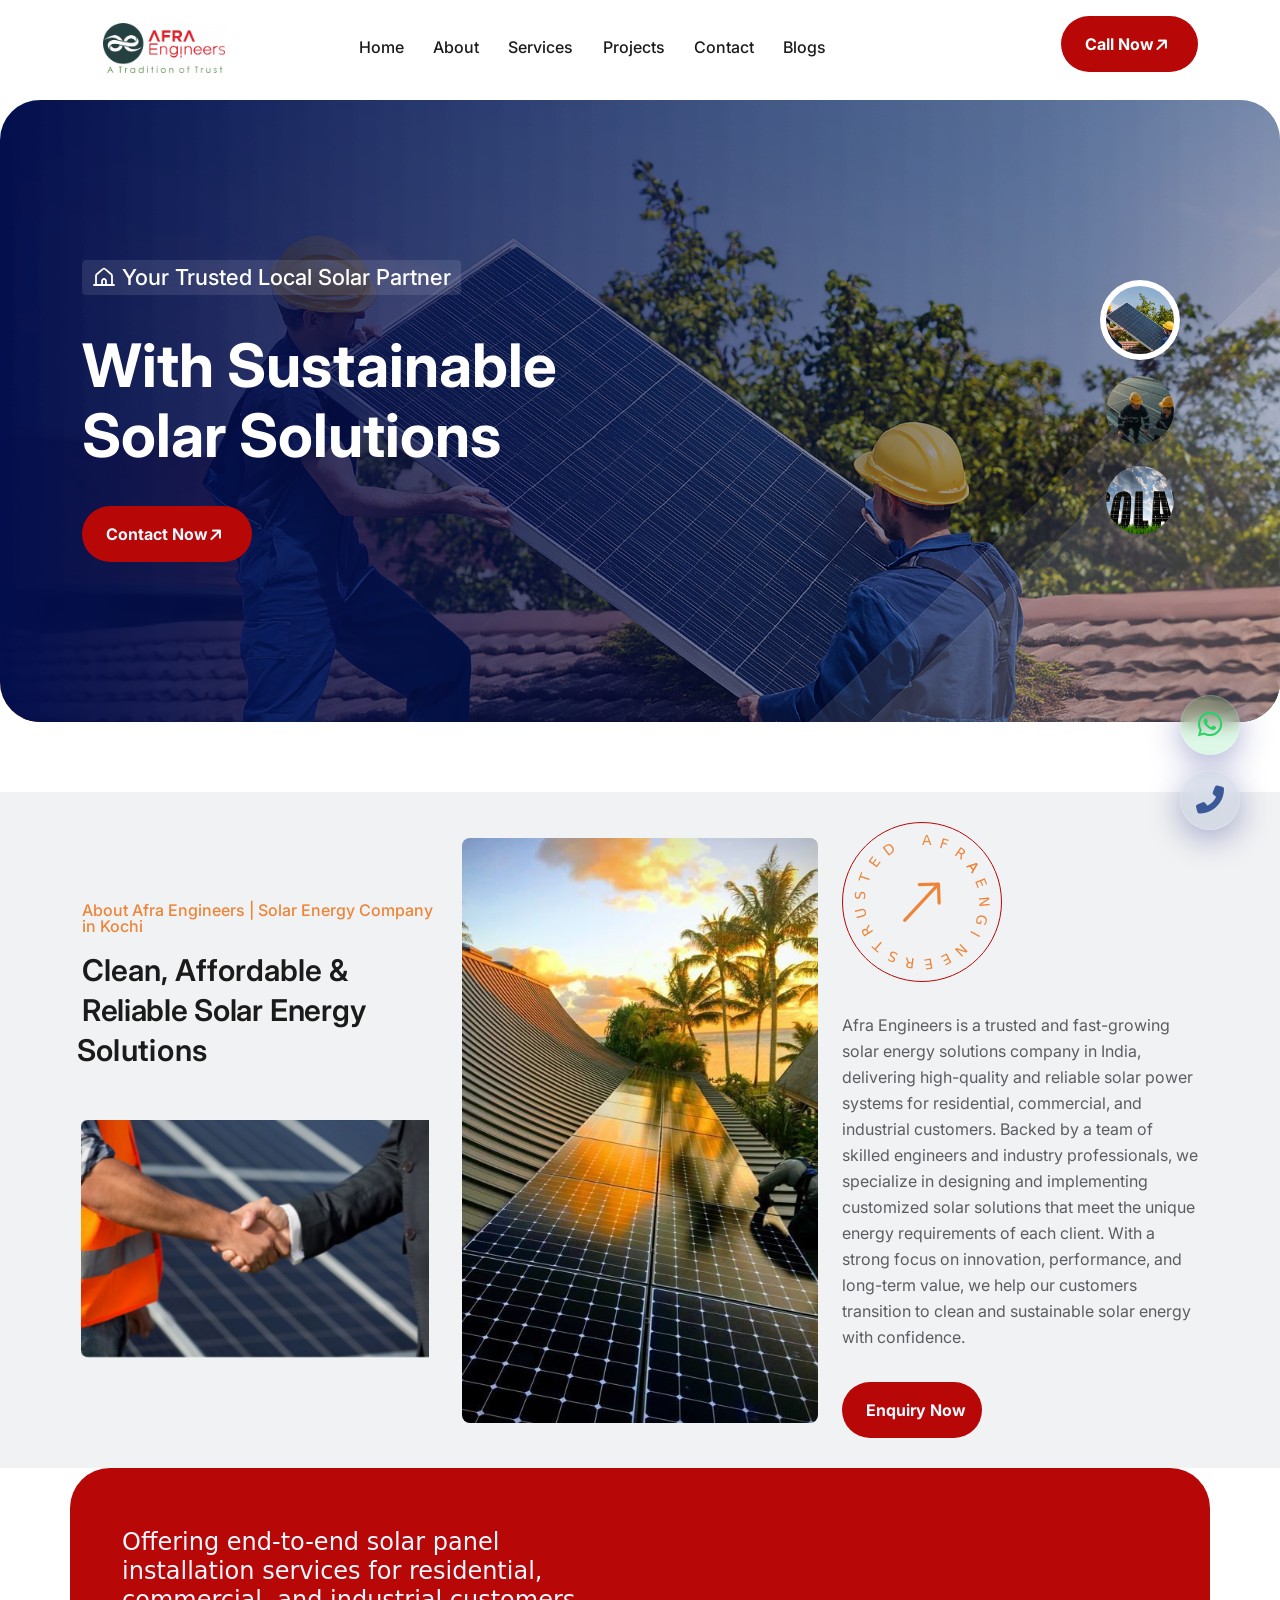
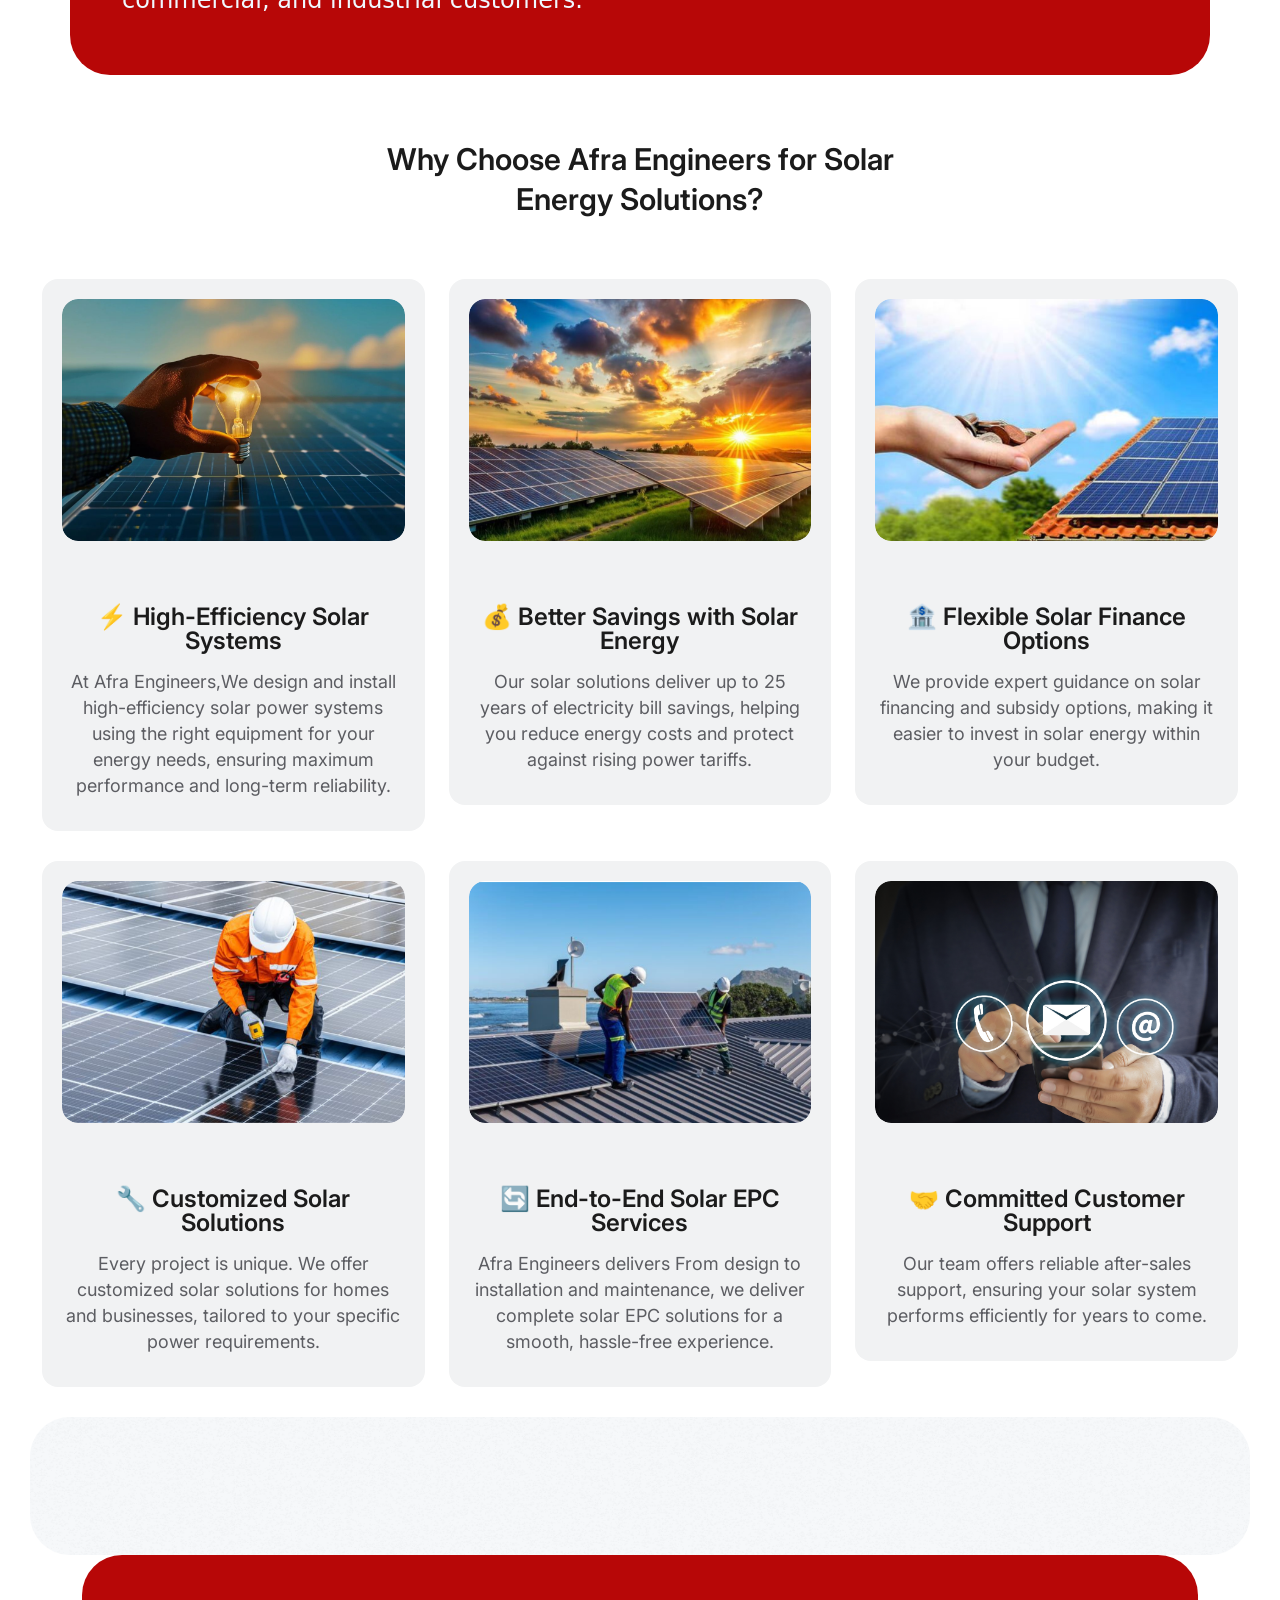
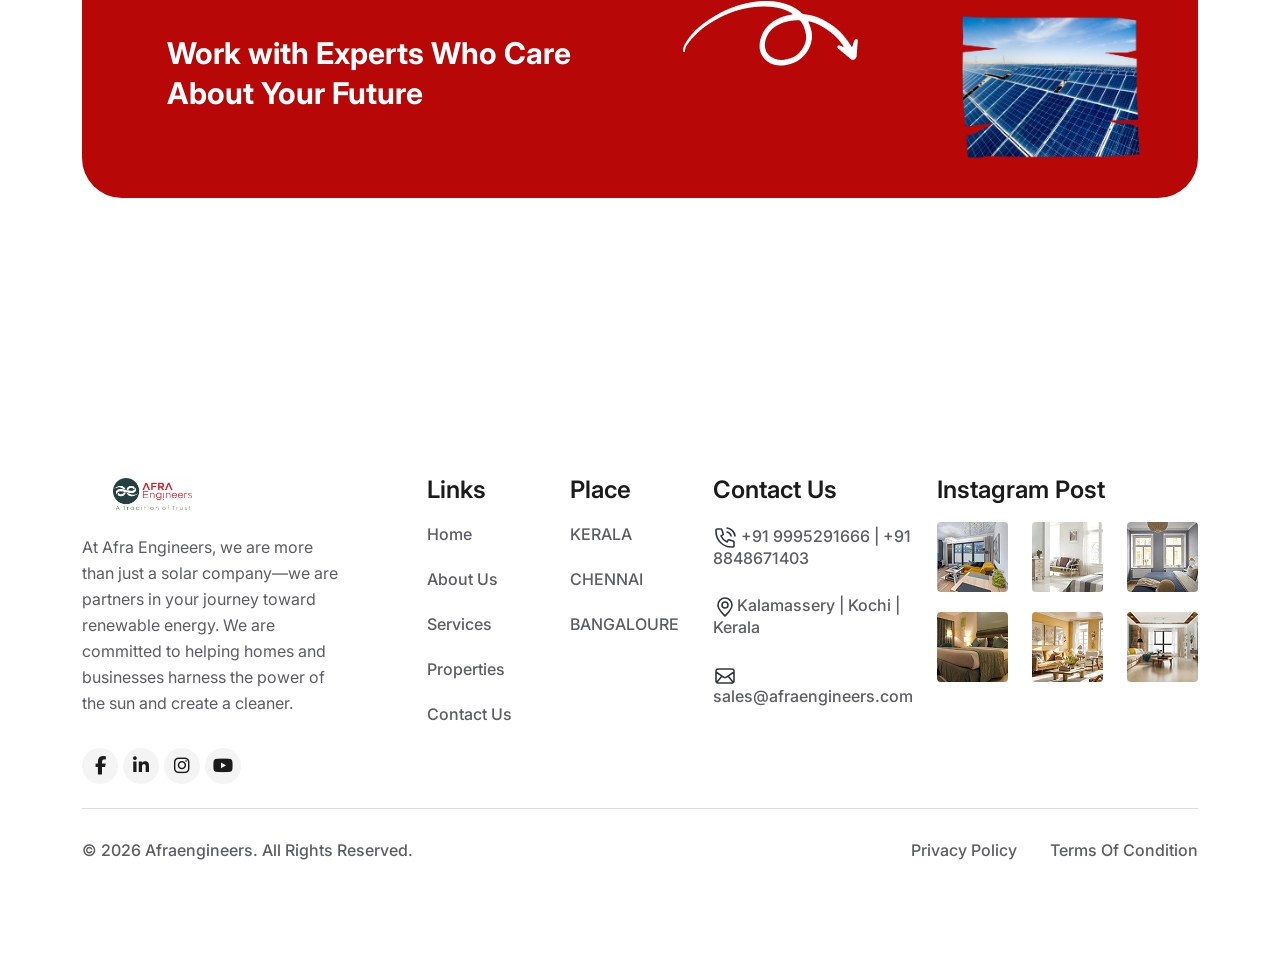
==== index.html @ f82ba4b5 "huge change" ====
<!DOCTYPE html>
<html lang="en">

<meta http-equiv="content-type" content="text/html;charset=utf-8" />

<head>

  <meta charset="UTF-8">
  <meta name="viewport" content="width=device-width, initial-scale=1.0">
  <title>Best Solar Company in Kochi | Solar Panel Installation Kerala</title>
  <meta name="description"
    content="Leading solar company in Kochi, Kerala offering residential and commercial solar panel installation, rooftop solar systems and MNRE approved solutions.">
  <meta name="keywords"
    content="solar company in kochi, solar panel installation kochi, solar installers kerala, rooftop solar kerala">
  <meta name="robots" content="index, follow">
  <meta name="viewport" content="width=device-width, initial-scale=1.0">
  <!--=====FAB ICON=======-->
  <link rel="shortcut icon" href="assets/img/logo/fav-logo1.png" type="image/x-icon">
  <!--===== CSS LINK =======-->
  <link rel="stylesheet" href="assets/css/plugins/bootstrap.min.css">
  <link rel="stylesheet" href="assets/css/plugins/aos.css">
  <link rel="stylesheet" href="assets/css/plugins/fontawesome.css">
  <link rel="stylesheet" href="assets/css/plugins/magnific-popup.css">
  <link rel="stylesheet" href="assets/css/plugins/owlcarousel.min.css">
  <link rel="stylesheet" href="assets/css/plugins/sidebar.css">
  <link rel="stylesheet" href="assets/css/plugins/slick-slider.css">
  <link rel="stylesheet" href="assets/css/plugins/nice-select.css">
  <link rel="stylesheet" href="assets/css/plugins/swiper-slider.css">
  <link rel="stylesheet" href="assets/css/plugins/odometer.css">
  <link rel="stylesheet" href="assets/css/main.css">
</head>

<body class="body1" style="overflow-x: hidden !important;">

<!-- ADD THIS TO YOUR HTML BODY -->

<!-- Floating Icons Container -->
<div class="floating-icons">
    <!-- WhatsApp Button -->
    <div style="display: flex; align-items: center; gap: 12px;">
        <!-- <span class="floating-label" id="whatsapp-label">Chat on WhatsApp</span> -->
        <a href="https://wa.me/884 867 1403" target="_blank" class="floating-btn whatsapp" title="Chat on WhatsApp">
            <i class="fab fa-whatsapp"></i>
        </a>
    </div>

    <!-- Call Button -->
    <div style="display: flex; align-items: center; gap: 12px;">
        <!-- <span class="floating-label" id="call-label">Give us a call</span> -->
        <a href="tel:+884 867 1403" class="floating-btn call" title="Call us">
            <i class="fas fa-phone-alt"></i>
        </a>
    </div>

    <!-- Toggle Button -->
    <!-- <button class="floating-btn toggle" id="toggle-btn" title="Show/Hide options">
        <i class="fas fa-plus"></i>
    </button> -->
</div>

<!-- ADD FONT AWESOME TO HEAD (if not already included) -->
<link rel="stylesheet" href="https://cdnjs.cloudflare.com/ajax/libs/font-awesome/6.4.0/css/all.min.css">

<!-- ===== CSS ===== -->
<style>
    /* Floating Icons Container */
    .floating-icons {
        position: fixed;
        bottom: 70px;
        right: 40px;
        z-index: 999;
        display: flex;
        flex-direction: column;
        gap: 15px;
        align-items: flex-end;
    }

    /* Individual Icon Button */
    .floating-btn {
        width: 60px;
        height: 60px;
        border-radius: 50%;
        display: flex;
        align-items: center;
        justify-content: center;
        cursor: pointer;
        font-size: 28px;
        font-weight: bold;
        text-decoration: none;
        border: none;
        transition: all 0.3s cubic-bezier(0.34, 1.56, 0.64, 1);
        backdrop-filter: blur(10px);
        -webkit-backdrop-filter: blur(10px);
        position: relative;
        overflow: hidden;
        box-shadow: 0 8px 32px 0 rgba(31, 38, 135, 0.37);
        border: 1px solid rgba(255, 255, 255, 0.18);
    }

    /* WhatsApp Button */
    .floating-btn.whatsapp {
        background: rgba(37, 211, 102, 0.15);
        color: #25d366;
    }

    .floating-btn.whatsapp::before {
        content: '';
        position: absolute;
        top: 0;
        left: -100%;
        width: 100%;
        height: 100%;
        background: linear-gradient(90deg, transparent, rgba(255, 255, 255, 0.3), transparent);
        transition: left 0.5s;
    }

    .floating-btn.whatsapp:hover {
        background: rgba(37, 211, 102, 0.25);
        transform: scale(1.15) translateY(-10px);
        box-shadow: 0 15px 40px 0 rgba(37, 211, 102, 0.4);
    }

    .floating-btn.whatsapp:hover::before {
        left: 100%;
    }

    /* Call Button */
    .floating-btn.call {
        background: rgba(59, 89, 152, 0.15);
        color: #3b5998;
    }

    .floating-btn.call::before {
        content: '';
        position: absolute;
        top: 0;
        left: -100%;
        width: 100%;
        height: 100%;
        background: linear-gradient(90deg, transparent, rgba(255, 255, 255, 0.3), transparent);
        transition: left 0.5s;
    }

    .floating-btn.call:hover {
        background: rgba(59, 89, 152, 0.25);
        transform: scale(1.15) translateY(-10px);
        box-shadow: 0 15px 40px 0 rgba(59, 89, 152, 0.4);
    }

    .floating-btn.call:hover::before {
        left: 100%;
    }

    /* Toggle Button (Main) */
    .floating-btn.toggle {
        background: rgba(255, 255, 255, 0.2);
        color: white;
        width: 70px;
        height: 70px;
        font-size: 32px;
        animation: pulse 2s infinite;
    }

    .floating-btn.toggle:hover {
        background: rgba(255, 255, 255, 0.3);
        transform: scale(1.12) rotate(90deg);
        box-shadow: 0 15px 40px 0 rgba(255, 255, 255, 0.4);
    }

    /* Labels */
    .floating-label {
        background: rgba(255, 255, 255, 0.15);
        color: white;
        padding: 8px 16px;
        border-radius: 20px;
        font-size: 0.85rem;
        font-weight: 500;
        white-space: nowrap;
        backdrop-filter: blur(10px);
        -webkit-backdrop-filter: blur(10px);
        border: 1px solid rgba(255, 255, 255, 0.18);
        opacity: 0;
        margin-right: 15px;
        transition: opacity 0.3s ease;
        transform: translateX(10px);
    }

    .floating-label.show {
        opacity: 1;
        transform: translateX(0);
    }

    /* Floating Animation */
    @keyframes float {
        0%, 100% {
            transform: translateY(0px);
        }
        50% {
            transform: translateY(-12px);
        }
    }

    .floating-icons.active .floating-btn:not(.toggle) {
        animation: float 3s ease-in-out infinite;
    }

    .floating-icons.active .floating-btn:nth-child(1) {
        animation-delay: 0.2s;
    }

    .floating-icons.active .floating-btn:nth-child(2) {
        animation-delay: 0.4s;
    }

    /* Pulse Animation for Toggle Button */
    @keyframes pulse {
        0% {
            box-shadow: 0 0 0 0 rgba(255, 255, 255, 0.7);
        }
        70% {
            box-shadow: 0 0 0 15px rgba(255, 255, 255, 0);
        }
        100% {
            box-shadow: 0 0 0 0 rgba(255, 255, 255, 0);
        }
    }

    /* Responsive */
    @media (max-width: 768px) {
        .floating-icons {
            bottom: 70px;
            right: 20px;
            gap: 12px;
        }

        .floating-btn {
            width: 55px;
            height: 55px;
            font-size: 24px;
        }

        .floating-btn.toggle {
            width: 65px;
            height: 65px;
            font-size: 28px;
        }

        .floating-label {
            display: none;
        }
    }
</style>

<!-- ===== JAVASCRIPT ===== -->
<script>
    const toggleBtn = document.getElementById('toggle-btn');
    const floatingIcons = document.querySelector('.floating-icons');
    const labels = document.querySelectorAll('.floating-label');

    // Toggle functionality
    toggleBtn.addEventListener('click', () => {
        floatingIcons.classList.toggle('active');
        toggleBtn.querySelector('i').classList.toggle('fa-plus');
        toggleBtn.querySelector('i').classList.toggle('fa-times');
        
        labels.forEach(label => {
            label.classList.toggle('show');
        });
    });

    // Close when clicking outside
    document.addEventListener('click', (e) => {
        if (!floatingIcons.contains(e.target)) {
            floatingIcons.classList.remove('active');
            toggleBtn.querySelector('i').classList.remove('fa-plus');
            toggleBtn.querySelector('i').classList.add('fa-times');
            labels.forEach(label => {
                label.classList.remove('show');
            });
        }
    });
</script>



  
  <!--===== PRELOADER STARTS =======-->
  <div class="preloader">
    <div class="loading-container">
      <div class="loading"></div>
      <div id="loading-icon"><img src="assets/img/logo/fav-logo1.png"
          alt="high efficiency solar power systems installation by Afra Engineers"></div>
    </div>
  </div>
  <!--===== PRELOADER ENDS =======-->
  <!--===== PROGRESS STARTS=======-->
  <div class="paginacontainer">
    <div class="progress-wrap">
      <svg class="progress-circle svg-content" width="100%" height="100%" viewBox="-1 -1 102 102">
        <path d="M50,1 a49,49 0 0,1 0,98 a49,49 0 0,1 0,-98" />
      </svg>
    </div>
  </div>
  <!--===== PROGRESS ENDS=======-->
  <!--=====HEADER START=======-->
  <header class="homepage4-body">
    <div id="vl-header-sticky" class="vl-header-area vl-transparent-header">
      <div class="container">
        <div class="row align-items-center row-bg1">
          <div class="col-lg-2 col-md-6 col-6">
            <div class="vl-logo">
              <a href="index.html"><img src="assets/img/logo/Logo.png"
                  alt="solar energy solutions for long term electricity bill savings"></a>
            </div>
          </div>
          <div class="col-lg-7 d-none d-lg-block">
            <div class="vl-main-menu text-center">
              <nav class="vl-mobile-menu-active">
                <ul>
                  <li class="has-dropdown">
                    <a href="index.html">Home<span><i class="fa-solid d-lg-inline d-none"></i></span></a>
                    <!-- only for mobile view -->
                  </li>
                  <li class="has-dropdown">
                    <a href="about-us.html">About <span><i class="fa-solid  d-lg-inline d-none"></i></span></a>
                  </li>
                  <li><a href="our-service.html">Services<span><i class="fa-solid d-lg-inline d-none"></i></span></a>
                  </li>
                  <li><a href="projects.html">Projects<span><i
                          class="fa-solid d-lg-inline d-none"></i></span></a>
                  </li>
                  <li><a href="contact.html">Contact<span><i class="fa-solid d-lg-inline d-none"></i></span></a>
                  </li>
                  <li><a href="blog-detail.html">Blogs <span><i class="fa-solid d-lg-inline d-none"></i></span></a>
                  </li>
                </ul>
              </nav>
            </div>
          </div>
          <div class="col-lg-3 col-md-6 col-6">
            <div class="vl-hero-btn text-end">
              <div class="btn-area1">
                <a href="tel:+91884 867 1403" class="vl-btn1">Call Now<span class="arrow1"><i
                      class="fa-solid fa-arrow-right"></i></span><span class="arrow2"><i
                      class="fa-solid fa-arrow-right"></i></span></a>
              </div>
            </div>
            <div class="vl-header-action-item d-block d-lg-none">
              <button type="button" class="vl-offcanvas-toggle">
                <i class="fa-solid fa-bars-staggered"></i>
              </button>
            </div>
          </div>
        </div>
      </div>
    </div>
  </header>
  <!--=====HEADER END =======-->
  <!--===== MOBILE HEADER STARTS =======-->
  <div class="homepage4-body">
    <div class="vl-offcanvas">
      <div class="vl-offcanvas-wrapper">
        <div class="vl-offcanvas-header d-flex justify-content-between align-items-center mb-90">
          <div class="vl-offcanvas-logo">
            <a href="index.html"><img src="assets/img/logo/Logo.png"
                alt="solar finance and subsidy guidance for residential and commercial solar systems"></a>
          </div>
          <div class="vl-offcanvas-close">
            <button class="vl-offcanvas-close-toggle"><i class="fa-solid fa-xmark"></i></button>
          </div>
        </div>
        <div class="vl-offcanvas-menu d-lg-none mb-40">
          <nav></nav>
        </div>
        <div class="space20"></div>
        <div class="vl-offcanvas-info">
          <h3 class="vl-offcanvas-sm-title">Contact Us</h3>
          <div class="space20"></div>
          <span><a href="#"> <i class="fa-regular fa-envelope"></i> +91 8848671403</a></span>
          <span><a href="#"><i class="fa-solid fa-phone"></i> sales@afraengineers.com</a></span>
          <span><a href="#"><i class="fa-solid fa-location-dot"></i> Kalamassery | Kochi | Kerala</a></span>
        </div>
        <div class="space20"></div>
        <div class="vl-offcanvas-social">
          <h3 class="vl-offcanvas-sm-title">Follow Us</h3>
          <div class="space20"></div>
          <a href="#"><i class="fab fa-facebook-f"></i></a>
          <a href="#"><i class="fab fa-twitter"></i></a>
          <a href="#"><i class="fab fa-linkedin-in"></i></a>
          <a href="#"><i class="fab fa-instagram"></i></a>
        </div>
      </div>
    </div>
    <div class="vl-offcanvas-overlay"></div>
  </div>
  <!--===== MOBILE HEADER STARTS =======-->
  <!--===== HERO AREA STARTS =======-->
  <div class="hero4-slider-sectionarea">
    <div class="hero4-slider-area"
      style="background-image: url(assets/img/all-images/bg/banner1.png); background-position: center; background-repeat: no-repeat; background-size: cover;">
      <img src="assets/img/all-images/bg/h-bg1.png"
        alt="customized solar panel solutions for home and business energy needs" class="h-bg1">
      <img src="assets/img/elements/elements5.png"
        alt="end to end solar EPC services including design installation and maintenance" class="elements5">
      <div class="container">
        <div class="row">
          <div class="col-lg-6">
            <div class="hero2-header heading2">
              <h5><svg xmlns="http://www.w3.org/2000/svg" width="24" height="24" viewBox="0 0 24 24" fill="none">
                  <path
                    d="M2 20H4M4 20H10M4 20V11.452C4 10.918 4 10.651 4.065 10.402C4.12256 10.1819 4.21725 9.97322 4.345 9.78497C4.49 9.57197 4.691 9.39497 5.093 9.04397L9.894 4.84197C10.64 4.18997 11.013 3.86397 11.432 3.73997C11.802 3.62997 12.197 3.62997 12.567 3.73997C12.987 3.86397 13.361 4.18997 14.107 4.84397L18.907 9.04397C19.309 9.39597 19.51 9.57197 19.655 9.78397C19.783 9.9753 19.8763 10.1813 19.935 10.402C20 10.651 20 10.918 20 11.452V20M10 20H14M10 20V16C10 15.4695 10.2107 14.9608 10.5858 14.5858C10.9609 14.2107 11.4696 14 12 14C12.5304 14 13.0391 14.2107 13.4142 14.5858C13.7893 14.9608 14 15.4695 14 16V20M20 20H14M20 20H22"
                    stroke="white" stroke-width="1.8" stroke-linecap="round" stroke-linejoin="round" />
                </svg> Your Trusted Local solar Partner</h5>
              <div class="space28"></div>
              <h1>Power your Future with Afra engineers</h1>
              <div class="space36"></div>
              <div class="">
                <form>
                  <!-- <input type="text" placeholder=""> -->
                  <button type="submit" class="vl-btn1"><a style="color: aliceblue;" href="tel:+91884 867 1403">Contact
                      Now</a><span class="arrow1"><i class="fa-solid fa-arrow-right"></i></span><span class="arrow2"><i
                        class="fa-solid fa-arrow-right"></i></span></button>
                </form>
              </div>
            </div>
          </div>
        </div>
      </div>
    </div>
    <div class="hero4-slider-area"
      style="background-image: url(assets/img/all-images/bg/banner2.png); background-position: center; background-repeat: no-repeat; background-size: cover;">
      <img src="assets/img/all-images/bg/h-bg1.png"
        alt="reliable solar installation support and after sales service by solar experts" class="h-bg1">
      <img src="assets/img/elements/elements5.png" alt="Afraengineers" class="elements5">
      <div class="container">
        <div class="row">
          <div class="col-lg-6">
            <div class="hero2-header heading2">
              <h5><svg xmlns="http://www.w3.org/2000/svg" width="24" height="24" viewBox="0 0 24 24" fill="none">
                  <path
                    d="M2 20H4M4 20H10M4 20V11.452C4 10.918 4 10.651 4.065 10.402C4.12256 10.1819 4.21725 9.97322 4.345 9.78497C4.49 9.57197 4.691 9.39497 5.093 9.04397L9.894 4.84197C10.64 4.18997 11.013 3.86397 11.432 3.73997C11.802 3.62997 12.197 3.62997 12.567 3.73997C12.987 3.86397 13.361 4.18997 14.107 4.84397L18.907 9.04397C19.309 9.39597 19.51 9.57197 19.655 9.78397C19.783 9.9753 19.8763 10.1813 19.935 10.402C20 10.651 20 10.918 20 11.452V20M10 20H14M10 20V16C10 15.4695 10.2107 14.9608 10.5858 14.5858C10.9609 14.2107 11.4696 14 12 14C12.5304 14 13.0391 14.2107 13.4142 14.5858C13.7893 14.9608 14 15.4695 14 16V20M20 20H14M20 20H22"
                    stroke="white" stroke-width="1.8" stroke-linecap="round" stroke-linejoin="round" />
                </svg> Your Trusted Local solar Partner</h5>
              <div class="space28"></div>
              <h1>With Sustainable Solar Solutions</h1>
              <div class="space36"></div>
              <div class="">
                <form>
                  <!-- <input type="text" placeholder=""> -->
                  <button type="submit" class="vl-btn1"><a style="color: aliceblue;" href="tel:+91884 867 1403">Contact
                      Now</a><span class="arrow1"><i class="fa-solid fa-arrow-right"></i></span><span class="arrow2"><i
                        class="fa-solid fa-arrow-right"></i></span></button>
                </form>
              </div>
            </div>
          </div>
        </div>
      </div>
    </div>
    <div class="hero4-slider-area"
      style="background-image: url(assets/img/all-images/bg/banner3.png); background-position: center; background-repeat: no-repeat; background-size: cover;">
      <img src="assets/img/all-images/bg/h-bg1.png" alt="Afraengineers" class="h-bg1">
      <img src="assets/img/elements/elements5.png" alt="Afraengineers" class="elements5">
      <div class="container">
        <div class="row">
          <div class="col-lg-6">
            <div class="hero2-header heading2">
              <h5><svg xmlns="http://www.w3.org/2000/svg" width="24" height="24" viewBox="0 0 24 24" fill="none">
                  <path
                    d="M2 20H4M4 20H10M4 20V11.452C4 10.918 4 10.651 4.065 10.402C4.12256 10.1819 4.21725 9.97322 4.345 9.78497C4.49 9.57197 4.691 9.39497 5.093 9.04397L9.894 4.84197C10.64 4.18997 11.013 3.86397 11.432 3.73997C11.802 3.62997 12.197 3.62997 12.567 3.73997C12.987 3.86397 13.361 4.18997 14.107 4.84397L18.907 9.04397C19.309 9.39597 19.51 9.57197 19.655 9.78397C19.783 9.9753 19.8763 10.1813 19.935 10.402C20 10.651 20 10.918 20 11.452V20M10 20H14M10 20V16C10 15.4695 10.2107 14.9608 10.5858 14.5858C10.9609 14.2107 11.4696 14 12 14C12.5304 14 13.0391 14.2107 13.4142 14.5858C13.7893 14.9608 14 15.4695 14 16V20M20 20H14M20 20H22"
                    stroke="white" stroke-width="1.8" stroke-linecap="round" stroke-linejoin="round" />
                </svg>Your Trusted Local solar Partner</h5>
              <div class="space28"></div>
              <h1>Advanced Engineering Capabilities</h1>
              <div class="space36"></div>
              <div class="">
                <form>
                  <button type="submit" class="vl-btn1"><a style="color: aliceblue;" href="tel:+91884 867 1403">Contact
                      Now</a><span class="arrow1"><i class="fa-solid fa-arrow-right"></i></span><span class="arrow2"><i
                        class="fa-solid fa-arrow-right"></i></span></button>
                </form>
              </div>
            </div>
          </div>
        </div>
      </div>
    </div>
  </div>
  <div class="hero4-small-img">
    <div class="img1">
      <img src="assets/img/all-images/bg/banner1.png"
        alt="solar energy company providing reliable solar power solutions">
    </div>
    <div class="img1">
      <img src="assets/img/all-images/bg/banner2.png"
        alt="trusted solar installation company offering clean energy solutions">
    </div>
    <div class="img1">
      <img src="assets/img/all-images/bg/banner3.png"
        alt="professional solar engineers delivering sustainable energy systems">
    </div>
    <div class="img1">
      <img src="assets/img/all-images/bg/banner4.png"
        alt="solar panel installation for residential and commercial buildings">
    </div>
  </div>
  <!--===== HERO AREA ENDS =======-->
  <div class="about2 sp1">
    <div class="container">
      <div class="row align-items-center">
        <div class="col-lg-4">
          <div class="heading1">
            <h5>About Afra Engineers | Solar Energy Company in Kochi</h5>
            <div class="space16"></div>
            <h2 class="text-anime-style-3">Clean, Affordable & Reliable Solar Energy Solutions</h2>
            <div class="space50"></div>
            <div class="img1 image-anime reveal">
              <img src="assets/img/all-images/about/about1.jpg" alt="Afraengineers">
            </div>
          </div>
        </div>
        <div class="col-lg-4">
          <div class="space30 d-lg-none d-block"></div>
          <div class="img2 image-anime reveal">
            <img src="assets/img/all-images/about/about2.jpg" alt="Afraengineers">
          </div>
        </div>
        <div class="col-lg-4">
          <div class="heading1">
            <div class="arrow-btnarea" data-aos="fade-left" data-aos-duration="900">
              <a href="about-us.html">
                <div class="content keyframe5">
                  <h6 class="circle rotateme">
                    <span style="transform: rotate(0deg);">A</span>
                    <span style="transform: rotate(17deg);">F</span>
                    <span style="transform: rotate(34deg);">R</span>
                    <span style="transform: rotate(51deg);">A</span>
                    <span style="transform: rotate(51deg);">A</span>
                    <span style="transform: rotate(68deg);">E</span>
                    <span style="transform: rotate(85deg);">N</span>
                    <span style="transform: rotate(102deg);">G</span>
                    <span style="transform: rotate(119deg);">I</span>
                    <span style="transform: rotate(136deg);">N</span>
                    <span style="transform: rotate(153deg);">E</span>
                    <span style="transform: rotate(170deg);">E</span>
                    <span style="transform: rotate(187deg);">R</span>
                    <span style="transform: rotate(204deg);">S</span>
                    <span style="transform: rotate(221deg);">T</span>
                    <span style="transform: rotate(238deg);">R</span>
                    <span style="transform: rotate(255deg);">U</span>
                    <span style="transform: rotate(272deg);">S</span>
                    <span style="transform: rotate(289deg);">T</span>
                    <span style="transform: rotate(306deg);">E</span>
                    <span style="transform: rotate(323deg);">D</span>
                    <!-- <span style="transform: rotate(340deg);">C</span>
                    <span style="transform: rotate(340deg);">O</span>
                    <span style="transform: rotate(340deg);">M</span>
                    <span style="transform: rotate(340deg);">P</span>
                    <span style="transform: rotate(340deg);">A</span>
                    <span style="transform: rotate(340deg);">Y</span> -->
                  </h6>
                </div>
                <img src="assets/img/icons/arrow1.svg" alt="Afraengineers" class="arrow1">
              </a>
            </div>
            <div class="space30"></div>
            <p data-aos="fade-left" data-aos-duration="1000">Afra Engineers is a trusted and fast-growing solar energy
              solutions company in India, delivering high-quality and reliable solar power systems for residential,
              commercial, and industrial customers. Backed by a team of skilled engineers and industry professionals, we
              specialize in designing and implementing customized solar solutions that meet the unique energy
              requirements of each client.

              With a strong focus on innovation, performance, and long-term value, we help our customers transition to
              clean and sustainable solar energy with confidence.</p>
            <div class="space32"></div>
            <div class="btn-area1" data-aos="fade-left" data-aos-duration="1200"><button type="submit" class="vl-btn1">
                <a style="color: aliceblue;" href="https://wa.me/918848671403?text=Hi%20Afra%20Engineers,%20I%20clicked%20the%20'Enquiry%20Now'%20button%20on%20your%20website.%20I%20would%20like%20to%20get%20a%20solar%20quote."
                  target="_blank" class="your-existing-button-class"  id="enquiryBtn">Enquiry Now<span
                    class="arrow1">
                 </button>
            </div>
          </div>
        </div>
      </div>
    </div>
  </div>

  <div class="cta3-section-area">
    <div class="container">
      <div class="row align-items-center cta-row">
        <div class="col-lg-6">
          <div class="heading1">
            <h4 style="color: aliceblue;">Offering end-to-end solar panel installation services for residential,
              commercial, and industrial customers.</h4>
          </div>
        </div>
        <div class="col-lg-6">
          <div class="form-area text-end">
          </div>
        </div>
      </div>
    </div>
  </div>
  <br><br><br><br><br><br>
  <div class="service1-inner">
    <div class="container-fluid">
      <div class="row">
        <div class="col-lg-6 m-auto">
          <div class="heading1 text-center space-margin60">
            <h2>Why Choose Afra Engineers for Solar Energy Solutions?</h2>
          </div>
        </div>
      </div>
      <div class="row">
        <div class="col-lg-4 col-md-6">
          <div class="service-single-boxarea">
            <div class="img1">
              <img src="assets/img/all-images/Whywe/Why1.png" alt="afraengineers">
            </div>
            <div class="content-area">
              <div class="content">
                <a href="#">⚡ High-Efficiency Solar Systems</a>
                <div class="space16"></div>
                <p>At Afra Engineers,We design and install high-efficiency solar power systems using the right equipment
                  for your energy needs, ensuring maximum performance and long-term reliability.</p>
              </div>
            </div>
          </div>
        </div>
        <div class="col-lg-4 col-md-6">
          <div class="service-single-boxarea">
            <div class="img1">
              <img src="assets/img/all-images/Whywe/Why2.png" alt="afraengineers">
            </div>
            <div class="content-area">
              <div class="content">
                <a href="#">💰 Better Savings with Solar Energy</a>
                <div class="space16"></div>
                <p>Our solar solutions deliver up to 25 years of electricity bill savings, helping you reduce energy
                  costs and protect against rising power tariffs.</p>
              </div>
            </div>
          </div>
        </div>
        <div class="col-lg-4 col-md-6">
          <div class="service-single-boxarea">
            <div class="img1">
              <img src="assets/img/all-images/Whywe/Why3.png" alt="afraengineers">
            </div>
            <div class="content-area">
              <div class="content">
                <a href="#">🏦 Flexible Solar Finance Options</a>
                <div class="space16"></div>
                <p>We provide expert guidance on solar financing and subsidy options, making it easier to invest in
                  solar energy within your budget.</p>
              </div>
            </div>
          </div>
        </div>
        <div class="col-lg-4 col-md-6">
          <div class="service-single-boxarea">
            <div class="img1">
              <img src="assets/img/all-images/Whywe/Why4.png" alt="afraengineers">
            </div>
            <div class="content-area">
              <div class="content">
                <a href="#">🔧 Customized Solar Solutions</a>
                <div class="space16"></div>
                <p>Every project is unique. We offer customized solar solutions for homes and businesses, tailored to
                  your specific power requirements.</p>
              </div>
            </div>
          </div>
        </div>
        <div class="col-lg-4 col-md-6">
          <div class="service-single-boxarea">
            <div class="img1">
              <img src="assets/img/all-images/Whywe/Why5.png" alt="afraengineers">
            </div>
            <div class="content-area">
              <div class="content">
                <a href="#">🔄 End-to-End Solar EPC Services</a>
                <div class="space16"></div>
                <p>Afra Engineers delivers From design to installation and maintenance, we deliver complete solar EPC
                  solutions for a smooth, hassle-free experience.</p>
              </div>
            </div>
          </div>
        </div>
        <div class="col-lg-4 col-md-6">
          <div class="service-single-boxarea">
            <div class="img1">
              <img src="assets/img/all-images/Whywe/Why6.png" alt="afraengineers">
            </div>
            <div class="content-area">
              <div class="content">
                <a href="#">🤝 Committed Customer Support</a>
                <div class="space16"></div>
                <p>Our team offers reliable after-sales support, ensuring your solar system performs efficiently for
                  years to come.</p>
              </div>
            </div>
          </div>
        </div>
      </div>
    </div>
    <!--===== TESTIMONIAL AREA STARTS =======-->
    <div class="testi4 sp1"
      style="background-image: url(assets/img/all-images/bg/team-bg1.png); background-position: center; background-repeat: no-repeat; background-size: cover;">
      <div class="container">
        <div class="row">
          <div class="col-lg-6">
            <div class="heading2 space-margin60">
              <div class="space18"></div>
              <!-- <h2>Our Satisfied customers</h2> -->
            </div>
          </div>
        </div>

        <div id="JFWebsiteWidget-019c0ff8d9b27841a7189e7bf39684469fe9"></div>
        <script src='https://www.jotform.com/website-widgets/embed/019c0ff8d9b27841a7189e7bf39684469fe9'>
        </script>
      </div>
    </div>

    <!--===== CTA AREA STARTS =======-->
    <div class="cat4-section-area ">
      <div class="container">
        <div class="row">
          <div class="col-lg-12">
            <div class="cta-bg-area">
              <div class="row align-items-center">
                <div class="col-lg-6">
                  <div class="heading2">
                    <h2>Work with Experts Who Care About Your Future</h2>
                    <div class="space28"></div>
                  </div>
                </div>
                <div class="col-lg-6">
                  <div class="cta-images-area">
                    <img src="assets/img/elements/elements7.png" alt="Afraengineers" class="elements7 aniamtion-key-1">
                    <div class="img1 text-end">
                      <img src="assets/img/all-images/cta/cta-img1.png" alt="Afraengineers"
                        style="width: 50%;height: 50%;">
                    </div>
                    <div class="villa-listing">
                      <div class="list">
                      </div>
                    </div>
                  </div>
                </div>
              </div>
            </div>
          </div>
        </div>
      </div>
    </div>
    <!--===== CTA AREA ENDS =======-->
    <div class="space80"></div>
    <div class="vl-footer3-section-area">
      <div class="container">
        <div class="row">
          <div class="col-lg-3 col-md-6">
            <div class="footer-time-area">
              <img src="assets/img/logo/Logo.png" alt="Afraengineers">
              <div class="space24"></div>
              <p>At Afra Engineers, we are more than just a solar company—we are partners in your
                journey toward renewable energy. We are committed to helping homes and businesses harness the power of
                the
                sun and create a cleaner.</p>
              <div class="space32"></div>
              <ul>
                <li><a href="#"><i class="fa-brands fa-facebook-f"></i></a></li>
                <li><a href="#"><i class="fa-brands fa-linkedin-in"></i></a></li>
                <li><a href="#"><i class="fa-brands fa-instagram"></i></a></li>
                <li><a href="#"><i class="fa-brands fa-youtube"></i></a></li>
              </ul>
            </div>
          </div>
          <div class="col-lg col-md-6">
            <div class="space30 d-md-none d-block"></div>
            <div class="footer-widget-area foot-padding1">
              <h3>Links</h3>
              <ul>
                <li><a href="index-2.html">Home</a></li>
                <li><a href="about-us.html">About Us</a></li>
                <li><a href="our-service.html">Services</a></li>
                <li><a href="property-halfmap-grid.html">Properties</a></li>
                <li><a href="contact.html">Contact Us</a></li>
              </ul>
            </div>
          </div>
          <div class="col-lg col-md-4">
            <div class="space30 d-lg-none d-block"></div>
            <div class="footer-widget-area foot-padding2">
              <h3>Place</h3>
              <ul>
                <li><a href="#">KERALA</a></li>
                <li><a href="#">CHENNAI</a></li>
                <li><a href="#">BANGALOURE</a></li>
              </ul>
            </div>
          </div>
          <div class="col-lg col-md-4">
            <div class="space30 d-lg-none d-block"></div>
            <div class="footer-widget-area">
              <h3>Contact Us</h3>
              <ul>
                <li><a href="tel:+11234567890"><svg xmlns="http://www.w3.org/2000/svg" width="24" height="24"
                      viewBox="0 0 24 24" fill="none">
                      <path
                        d="M14.05 6C15.0268 6.19057 15.9244 6.66826 16.6281 7.37194C17.3318 8.07561 17.8095 8.97326 18 9.95M14.05 2C16.0793 2.22544 17.9716 3.13417 19.4163 4.57701C20.8609 6.01984 21.7721 7.91101 22 9.94M18.5 21C9.93959 21 3 14.0604 3 5.5C3 5.11378 3.01413 4.73086 3.04189 4.35173C3.07375 3.91662 3.08968 3.69907 3.2037 3.50103C3.29814 3.33701 3.4655 3.18146 3.63598 3.09925C3.84181 3 4.08188 3 4.56201 3H7.37932C7.78308 3 7.98496 3 8.15802 3.06645C8.31089 3.12515 8.44701 3.22049 8.55442 3.3441C8.67601 3.48403 8.745 3.67376 8.88299 4.05321L10.0491 7.26005C10.2096 7.70153 10.2899 7.92227 10.2763 8.1317C10.2643 8.31637 10.2012 8.49408 10.0942 8.64506C9.97286 8.81628 9.77145 8.93713 9.36863 9.17882L8 10C9.2019 12.6489 11.3501 14.7999 14 16L14.8212 14.6314C15.0629 14.2285 15.1837 14.0271 15.3549 13.9058C15.5059 13.7988 15.6836 13.7357 15.8683 13.7237C16.0777 13.7101 16.2985 13.7904 16.74 13.9509L19.9468 15.117C20.3262 15.255 20.516 15.324 20.6559 15.4456C20.7795 15.553 20.8749 15.6891 20.9335 15.842C21 16.015 21 16.2169 21 16.6207V19.438C21 19.9181 21 20.1582 20.9007 20.364C20.8185 20.5345 20.663 20.7019 20.499 20.7963C20.3009 20.9103 20.0834 20.9262 19.6483 20.9581C19.2691 20.9859 18.8862 21 18.5 21Z"
                        stroke="#31353D" stroke-width="1.6" stroke-linecap="round" stroke-linejoin="round" />
                    </svg> +91 9995291666 | +91 8848671403</a></li>
                <li><a href="#"><svg xmlns="http://www.w3.org/2000/svg" width="24" height="24" viewBox="0 0 24 24"
                      fill="none">
                      <path
                        d="M12 21C15.5 17.4 19 14.1764 19 10.2C19 6.22355 15.866 3 12 3C8.13401 3 5 6.22355 5 10.2C5 14.1764 8.5 17.4 12 21Z"
                        stroke="#31353D" stroke-width="1.6" stroke-linecap="round" stroke-linejoin="round" />
                      <path
                        d="M12 13C13.6569 13 15 11.6569 15 10C15 8.34315 13.6569 7 12 7C10.3431 7 9 8.34315 9 10C9 11.6569 10.3431 13 12 13Z"
                        stroke="#31353D" stroke-width="1.6" stroke-linecap="round" stroke-linejoin="round" />
                    </svg>Kalamassery | Kochi | Kerala</a></li>
                <li><a href="mailto:afraengineers@gmailcom"><svg xmlns="http://www.w3.org/2000/svg" width="24"
                      height="24" viewBox="0 0 24 24" fill="none">
                      <path
                        d="M4 18L9 12M20 18L15 12M3 8L10.225 12.8166C10.8665 13.2443 11.1872 13.4582 11.5339 13.5412C11.8403 13.6147 12.1597 13.6147 12.4661 13.5412C12.8128 13.4582 13.1335 13.2443 13.775 12.8166L21 8M6.2 19H17.8C18.9201 19 19.4802 19 19.908 18.782C20.2843 18.5903 20.5903 18.2843 20.782 17.908C21 17.4802 21 16.9201 21 15.8V8.2C21 7.0799 21 6.51984 20.782 6.09202C20.5903 5.71569 20.2843 5.40973 19.908 5.21799C19.4802 5 18.9201 5 17.8 5H6.2C5.0799 5 4.51984 5 4.09202 5.21799C3.71569 5.40973 3.40973 5.71569 3.21799 6.09202C3 6.51984 3 7.07989 3 8.2V15.8C3 16.9201 3 17.4802 3.21799 17.908C3.40973 18.2843 3.71569 18.5903 4.09202 18.782C4.51984 19 5.07989 19 6.2 19Z"
                        stroke="#31353D" stroke-width="1.6" stroke-linecap="round" stroke-linejoin="round" />
                    </svg>sales@afraengineers.com</a></li>
                <li>
                </li>
              </ul>
            </div>
          </div>
          <div class="col-lg-3 col-md-4">
            <div class="space30 d-lg-none d-block"></div>
            <div class="footer-widget-area">
              <h3>Instagram Post</h3>
              <div class="row">
                <div class="col-lg-4 col-4">
                  <div class="footer-img">
                    <img src="assets/img/all-images/footer/footer-img1.png" alt="afraengineers">
                    <div class="icons">
                      <a href="#"><i class="fa-brands fa-instagram"></i></a>
                    </div>
                  </div>
                </div>
                <div class="col-lg-4 col-4">
                  <div class="footer-img">
                    <img src="assets/img/all-images/footer/footer-img2.png" alt="afraengineers">
                    <div class="icons">
                      <a href="#"><i class="fa-brands fa-instagram"></i></a>
                    </div>
                  </div>
                </div>
                <div class="col-lg-4 col-4">
                  <div class="footer-img">
                    <img src="assets/img/all-images/footer/footer-img3.png" alt="afraengineers">
                    <div class="icons">
                      <a href="#"><i class="fa-brands fa-instagram"></i></a>
                    </div>
                  </div>
                </div>
                <div class="col-lg-4 col-4">
                  <div class="footer-img">
                    <img src="assets/img/all-images/footer/footer-img4.png" alt="afraengineers">
                    <div class="icons">
                      <a href="#"><i class="fa-brands fa-instagram"></i></a>
                    </div>
                  </div>
                </div>
                <div class="col-lg-4 col-4">
                  <div class="footer-img">
                    <img src="assets/img/all-images/footer/footer-img5.png" alt="afraengineers">
                    <div class="icons">
                      <a href="#"><i class="fa-brands fa-instagram"></i></a>
                    </div>
                  </div>
                </div>
                <div class="col-lg-4 col-4">
                  <div class="footer-img">
                    <img src="assets/img/all-images/footer/footer-img6.png" alt="afraengineers">
                    <div class="icons">
                      <a href="#"><i class="fa-brands fa-instagram"></i></a>
                    </div>
                  </div>
                </div>
              </div>
            </div>
          </div>
        </div>
        <div class="space24"></div>
        <div class="col-lg-12">
          <div class="copyright-area">
            <p>© 2026 Afraengineers. All Rights Reserved.</p>
            <ul>
              <li><a href="privacy-policy.html">Privacy Policy</a><span></span></li>
              <li><a href="privacy-policy.html">Terms Of Condition</a></li>
            </ul>
          </div>
        </div>
      </div>
    </div>

    <div class="space40"></div>
    <!--===== JS SCRIPT LINK =======-->
    <script src="assets/js/plugins/jquery-3-7-1.min.js"></script>
    <script src="assets/js/plugins/bootstrap.min.js"></script>
    <script src="assets/js/plugins/fontawesome.js"></script>
    <script src="assets/js/plugins/aos.js"></script>
    <script src="assets/js/plugins/jquery.appear.js"></script>
    <script src="assets/js/plugins/jquery.odometer.min.js"></script>
    <script src="assets/js/plugins/chart.js"></script>
    <script src="assets/js/plugins/gsap.min.js"></script>
    <script src="assets/js/plugins/ScrollTrigger.min.js"></script>
    <script src="assets/js/plugins/textSplite-custom.js"></script>
    <script src="assets/js/plugins/sidebar.js"></script>
    <script src="assets/js/plugins/swiper-slider.js"></script>
    <script src="assets/js/plugins/magnific-popup.js"></script>
    <script src="assets/js/plugins/mobilemenu.js"></script>
    <script src="assets/js/plugins/owlcarousel.min.js"></script>
    <script src="assets/js/plugins/nice-select.js"></script>
    <script src="assets/js/plugins/waypoints.js"></script>
    <script src="assets/js/plugins/slick-slider.js"></script>
    <script src="assets/js/plugins/circle-progress.js"></script>
    <script src="assets/js/main.js"></script>
</body>

</html>
---- assets/css/plugins/owlcarousel.min.css ----
blog/**
 * Owl Carousel v2.3.4
 * Copyright 2013-2018 David Deutsch
 * Licensed under: SEE LICENSE IN https://github.com/OwlCarousel2/OwlCarousel2/blob/master/LICENSE
 */
 .owl-carousel,.owl-carousel .owl-item{-webkit-tap-highlight-color:transparent;position:relative}.owl-carousel{display:none;width:100%;z-index:1}.owl-carousel .owl-stage{position:relative;-ms-touch-action:pan-Y;touch-action:manipulation;-moz-backface-visibility:hidden}.owl-carousel .owl-stage:after{content:".";display:block;clear:both;visibility:hidden;line-height:0;height:0}.owl-carousel .owl-stage-outer{position:relative;overflow:hidden;-webkit-transform:translate3d(0,0,0)}.owl-carousel .owl-item,.owl-carousel .owl-wrapper{-webkit-backface-visibility:hidden;-moz-backface-visibility:hidden;-ms-backface-visibility:hidden;-webkit-transform:translate3d(0,0,0);-moz-transform:translate3d(0,0,0);-ms-transform:translate3d(0,0,0)}.owl-carousel .owl-item{min-height:1px;float:left;-webkit-backface-visibility:hidden;-webkit-touch-callout:none}.owl-carousel .owl-item img{display:block;width:100%}.owl-carousel .owl-dots.disabled,.owl-carousel .owl-nav.disabled{display:none}.no-js .owl-carousel,.owl-carousel.owl-loaded{display:block}.owl-carousel .owl-dot,.owl-carousel .owl-nav .owl-next,.owl-carousel .owl-nav .owl-prev{cursor:pointer;-webkit-user-select:none;-khtml-user-select:none;-moz-user-select:none;-ms-user-select:none;user-select:none}.owl-carousel .owl-nav button.owl-next,.owl-carousel .owl-nav button.owl-prev,.owl-carousel button.owl-dot{background:0 0;color:inherit;border:none;padding:0!important;font:inherit}.owl-carousel.owl-loading{opacity:0;display:block}.owl-carousel.owl-hidden{opacity:0}.owl-carousel.owl-refresh .owl-item{visibility:hidden}.owl-carousel.owl-drag .owl-item{-ms-touch-action:pan-y;touch-action:pan-y;-webkit-user-select:none;-moz-user-select:none;-ms-user-select:none;user-select:none}.owl-carousel.owl-grab{cursor:move;cursor:grab}.owl-carousel.owl-rtl{direction:rtl}.owl-carousel.owl-rtl .owl-item{float:right}.owl-carousel .animated{animation-duration:1s;animation-fill-mode:both}.owl-carousel .owl-animated-in{z-index:0}.owl-carousel .owl-animated-out{z-index:1}.owl-carousel .fadeOut{animation-name:fadeOut}@keyframes fadeOut{0%{opacity:1}100%{opacity:0}}.owl-height{transition:height .5s ease-in-out}.owl-carousel .owl-item .owl-lazy{opacity:0;transition:opacity .4s ease}.owl-carousel .owl-item .owl-lazy:not([src]),.owl-carousel .owl-item .owl-lazy[src^=""]{max-height:0}.owl-carousel .owl-item img.owl-lazy{transform-style:preserve-3d}.owl-carousel .owl-video-wrapper{position:relative;height:100%;background:#000}.owl-carousel .owl-video-play-icon{position:absolute;height:80px;width:80px;left:50%;top:50%;margin-left:-40px;margin-top:-40px;background:url(owl.video.play.html) no-repeat;cursor:pointer;z-index:1;-webkit-backface-visibility:hidden;transition:transform .1s ease}.owl-carousel .owl-video-play-icon:hover{-ms-transform:scale(1.3,1.3);transform:scale(1.3,1.3)}.owl-carousel .owl-video-playing .owl-video-play-icon,.owl-carousel .owl-video-playing .owl-video-tn{display:none}.owl-carousel .owl-video-tn{opacity:0;height:100%;background-position:center center;background-repeat:no-repeat;background-size:contain;transition:opacity .4s ease}.owl-carousel .owl-video-frame{position:relative;z-index:1;height:100%;width:100%}
---- assets/css/plugins/sidebar.css ----
/*!
* metismenu https://github.com/onokumus/metismenu#readme
* A jQuery menu plugin
* @version 3.0.6
* @author Osman Nuri Okumus <onokumus@gmail.com> (https://github.com/onokumus)
* @license: MIT 
*/

.metismenu .arrow {
  float: right;
  line-height: 1.42857;
}

*[dir="rtl"] .metismenu .arrow {
  float: left;
}

/*
   * Require Bootstrap 3.x
   * https://github.com/twbs/bootstrap
  */

.metismenu .glyphicon.arrow:before {
  content: "\e079";
}

.metismenu .mm-active>a>.glyphicon.arrow:before {
  content: "\e114";
}

/*
   * Require Font-Awesome
   * http://fortawesome.github.io/Font-Awesome/
  */

.metismenu .fa.arrow:before {
  content: "\f104";
}

.metismenu .mm-active>a>.fa.arrow:before {
  content: "\f107";
}

/*
   * Require Ionicons
   * http://ionicons.com/
  */

.metismenu .ion.arrow:before {
  content: "\f3d2"
}

.metismenu .mm-active>a>.ion.arrow:before {
  content: "\f3d0";
}

.metismenu .plus-times {
  float: right;
}

*[dir="rtl"] .metismenu .plus-times {
  float: left;
}

.metismenu .fa.plus-times:before {
  content: "\f067";
}

.metismenu .mm-active>a>.fa.plus-times {
  transform: rotate(45deg);
}

.metismenu .plus-minus {
  float: right;
}

*[dir="rtl"] .metismenu .plus-minus {
  float: left;
}

.metismenu .fa.plus-minus:before {
  content: "\f067";
}

.metismenu .mm-active>a>.fa.plus-minus:before {
  content: "\f068";
}

.metismenu .mm-collapse:not(.mm-show) {
  display: none;
}

.metismenu .mm-collapsing {
  position: relative;
  height: 0;
  overflow: hidden;
  transition-timing-function: ease;
  transition-duration: .35s;
  transition-property: height, visibility;
}

.metismenu .has-arrow {
  position: relative;
}

.metismenu .has-arrow::after {
  position: absolute;
  content: '';
  width: .5em;
  height: .5em;
  border-width: 1px 0 0 1px;
  border-style: solid;
  border-color: currentColor;
  border-color: initial;
  right: 1em;
  transform: rotate(-45deg) translate(0, -50%);
  transform-origin: top;
  top: 50%;
  transition: all .3s ease-out;
}

*[dir="rtl"] .metismenu .has-arrow::after {
  right: auto;
  left: 1em;
  transform: rotate(135deg) translate(0, -50%);
}

.metismenu .mm-active>.has-arrow::after, .metismenu .has-arrow[aria-expanded="true"]::after {
  transform: rotate(-135deg) translate(0, -50%);
}

*[dir="rtl"] .metismenu .mm-active>.has-arrow::after, *[dir="rtl"] .metismenu .has-arrow[aria-expanded="true"]::after {
  transform: rotate(225deg) translate(0, -50%);
}

/* custom code */

.hamburger-menu {
  display: inline-block;
}

.hamburger-menu a {
  display: inline-block;
}

.body-overlay {
  background-color: #000000;
  height: 950px;
  width: 100%;
  position: fixed;
  top: 0;
  z-index: 1010;
  left: 0;
  opacity: 0;
  visibility: hidden;
  transition: all 0.3s linear 0s;
  transition: all 600ms ease;
  -webkit-transition: all 600ms ease;
  -moz-transition: all 600ms ease;
  -ms-transition: all 600ms ease;
  -o-transition: all 600ms ease;
}

.body-overlay.active {
  opacity: .5;
  visibility: visible;
}

.side-mobile-menu ul li a {
  padding: 13px 0;
  display: block;
  border-bottom: 1px solid rgba(0, 0, 0, 0.05);
  font-size: 14px;
  color: #000;
  font-weight: 600;
  text-transform: uppercase;
  position: relative;
}

.side-mobile-menu ul li a[aria-expanded="true"] {
  color: var(--color-primary);
}

.side-mobile-menu ul li a:hover {
  color: var(--color-primary);
  padding-left: 5px;
}

.side-mobile-menu ul li ul li:hover>a {
  color: var(--color-primary);
  padding-left: 20px;
}

.side-mobile-menu ul li ul li:hover>a::before {
  background: var(--color-primary);
  border-color: var(--color-primary) !important;
}

.slide-bar.style-2 .side-mobile-menu ul li a[aria-expanded="true"],
.slide-bar.style-2 .side-mobile-menu ul li a:hover,
.slide-bar.style-2 .side-mobile-menu ul li ul li:hover>a {
  color: #2962FF;
}
.slide-bar.style-2 .side-mobile-menu ul li ul li:hover>a::before {
  background: #2962FF;
  border-color: #2962FF !important;
}





.side-mobile-menu ul {
  list-style: none;
  margin: 0;
  padding: 0;
}


.slide-bar {
    position: fixed;
    overflow-y: auto;
    top: 0;
    right: -860px;
    right: -860px;
    max-width: 830px;
    padding: 50px 50px;
    height: 900px;
    display: block;
    background-color: var(--color-white);
    z-index: 1020;
transition-duration: 500ms;
background-color: #fff;
}


.side-mobile-menu {
    display: none;
}
.slide-bar.show {
  right: 0;
}

.side-mobile-menu ul li ul li {
  padding-left: 15px;
}

.side-mobile-menu ul li ul li a {
  position: relative;
  padding-left: 15px;
  text-transform: capitalize;
  font-size: 16px;
}

.side-mobile-menu ul li.dropdown>a::after {
  position: absolute;
  content: "";
  width: 8px;
  height: 8px;
  border-width: 0 2px 2px 0;
  border-style: solid;
  border-color: initial;
  right: 16px;
  top: 50%;
  -webkit-transform: rotate(-45deg) translateY(-50%);
  -webkit-transform-origin: top;
  transform-origin: top;
  transition: all 0.3s ease-out;
  transform: rotate(-45deg) translateY(-50%);
  -moz-transform: rotate(-45deg) translateY(-50%);
  -ms-transform: rotate(-45deg) translateY(-50%);
  -o-transform: rotate(-45deg) translateY(-50%);
}

.side-mobile-menu ul li.dropdown a[aria-expanded="true"]::after {
  -webkit-transform: rotate(-135deg) translateY(-50%);
  transform: rotate(45deg) translateY(-50%);
}

.side-mobile-menu ul li ul li a::before {
  content: "";
  width: 8px;
  height: 8px;
  position: absolute;
  left: 0;
  top: 50%;
  transform: translateY(-50%);
  border: 2px solid #101a23;
  border-radius: 50%;
}

.side-mobile-menu ul li ul li a {
  text-transform: capitalize;
  font-size: 15px;
}

.close-mobile-menu a {
  color: #fff;
  position: relative;
  z-index: 2;
  font-size: 16px;
  left: 0;
  display: block;
}


.close-mobile-menu {
  position: absolute;
  top: 0;
  right: 0;
  text-align: center;
  line-height: 40px;
  transition: .3s;
  -webkit-transition: .3s;
  -moz-transition: .3s;
  -ms-transition: .3s;
  -o-transition: .3s;
}

.slide-bar .tx-close {
    background: rgba(150,144,162,.08);
    width: 54px;
    height: 54px;
    border-width: 18px;
}
.slide-bar .tx-close::before, .slide-bar .tx-close::after {
    background-color: #000;
}


.header-mobile-search input {
  width: 100%;
  height: 50px;
  background-color: #fff;
  padding: 0 18px;
  padding-right: 40px;
  font-size: 14px;
  border: 1px solid #ececec;
  transition: .3s;
  -webkit-transition: .3s;
  -moz-transition: .3s;
  -ms-transition: .3s;
  -o-transition: .3s;
  border-radius: 3px;
}

.header-mobile-search input:focus {
  border-color: var(--color-primary);
}

.header-mobile-search {
  margin-bottom: 15px;
  position: relative;
  display: block;
}

.header-mobile-search button {
  position: absolute;
  width: 50px;
  height: 100%;
  right: 0;
  line-height: 100%;
  padding: 0;
  border: none;
  background-color: initial;
  background-image: none;
  color: #3a505f;
  top: 0;
  cursor: pointer;
}
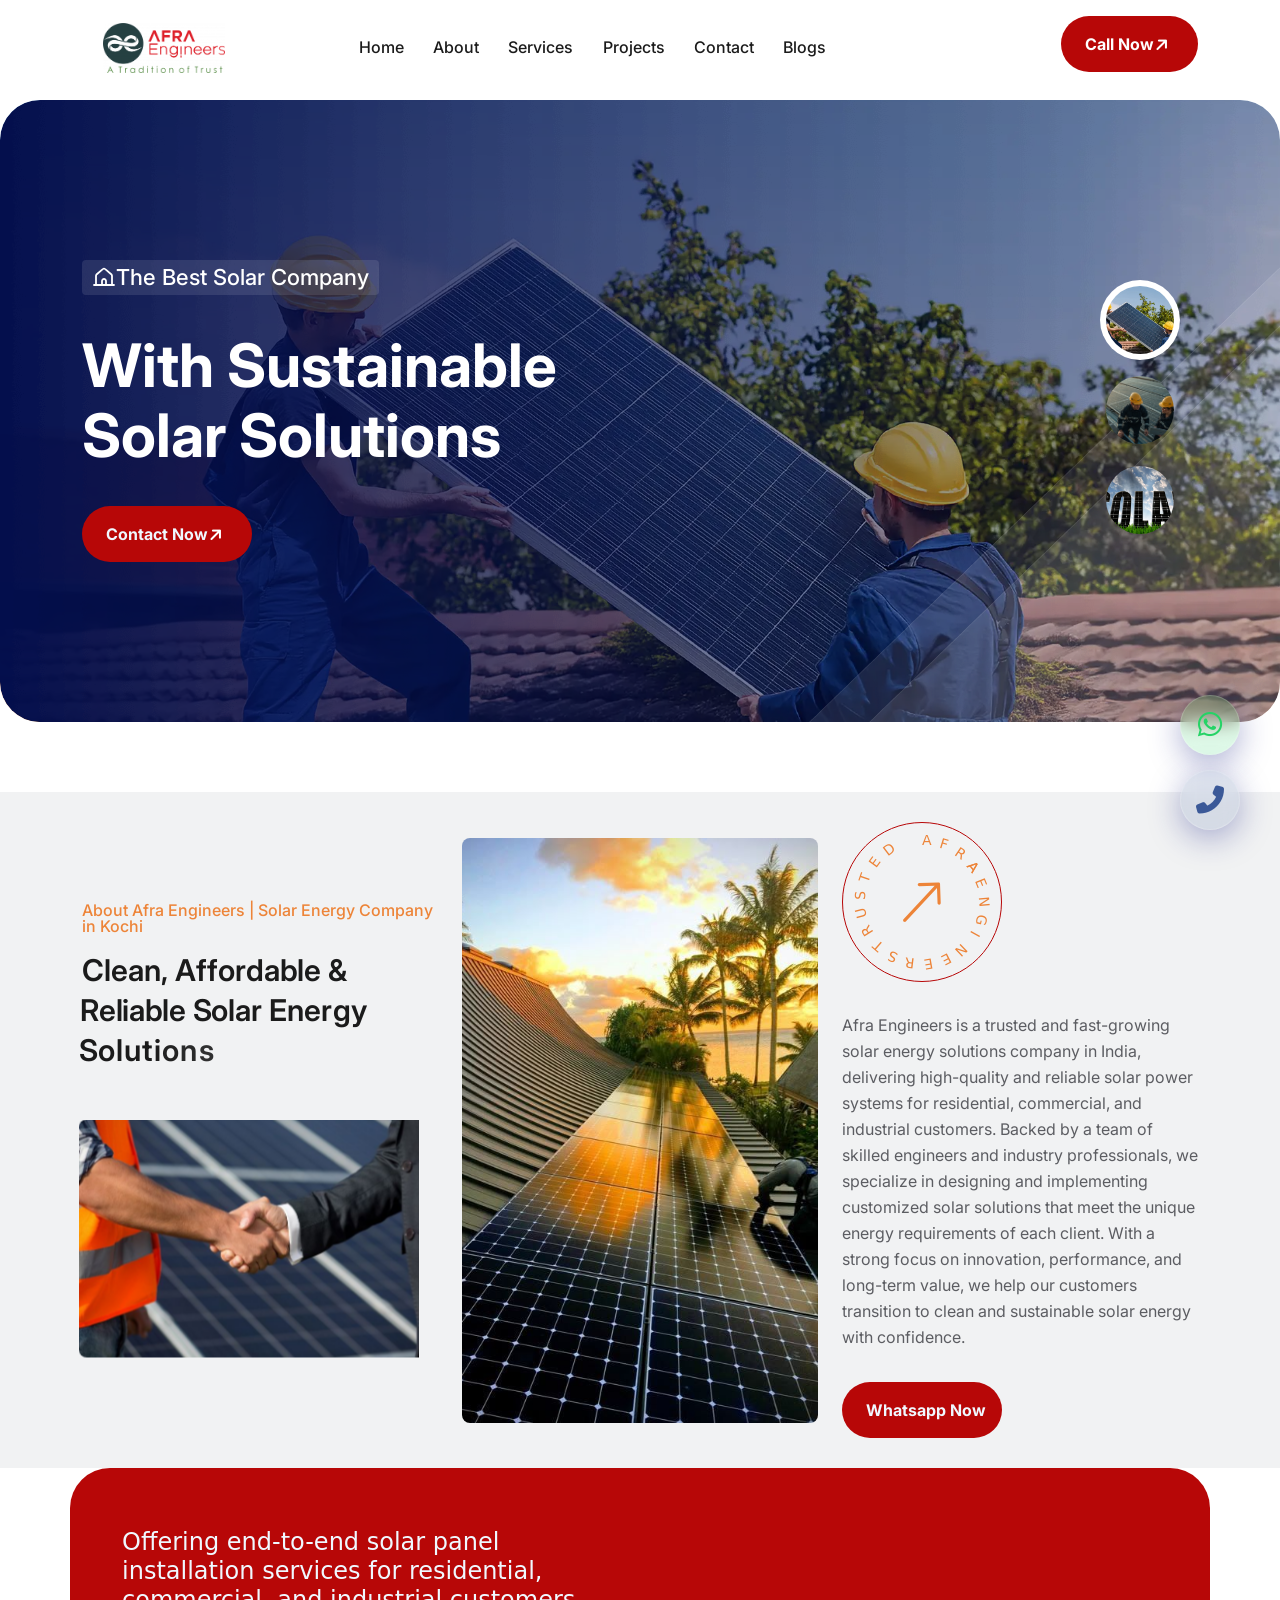
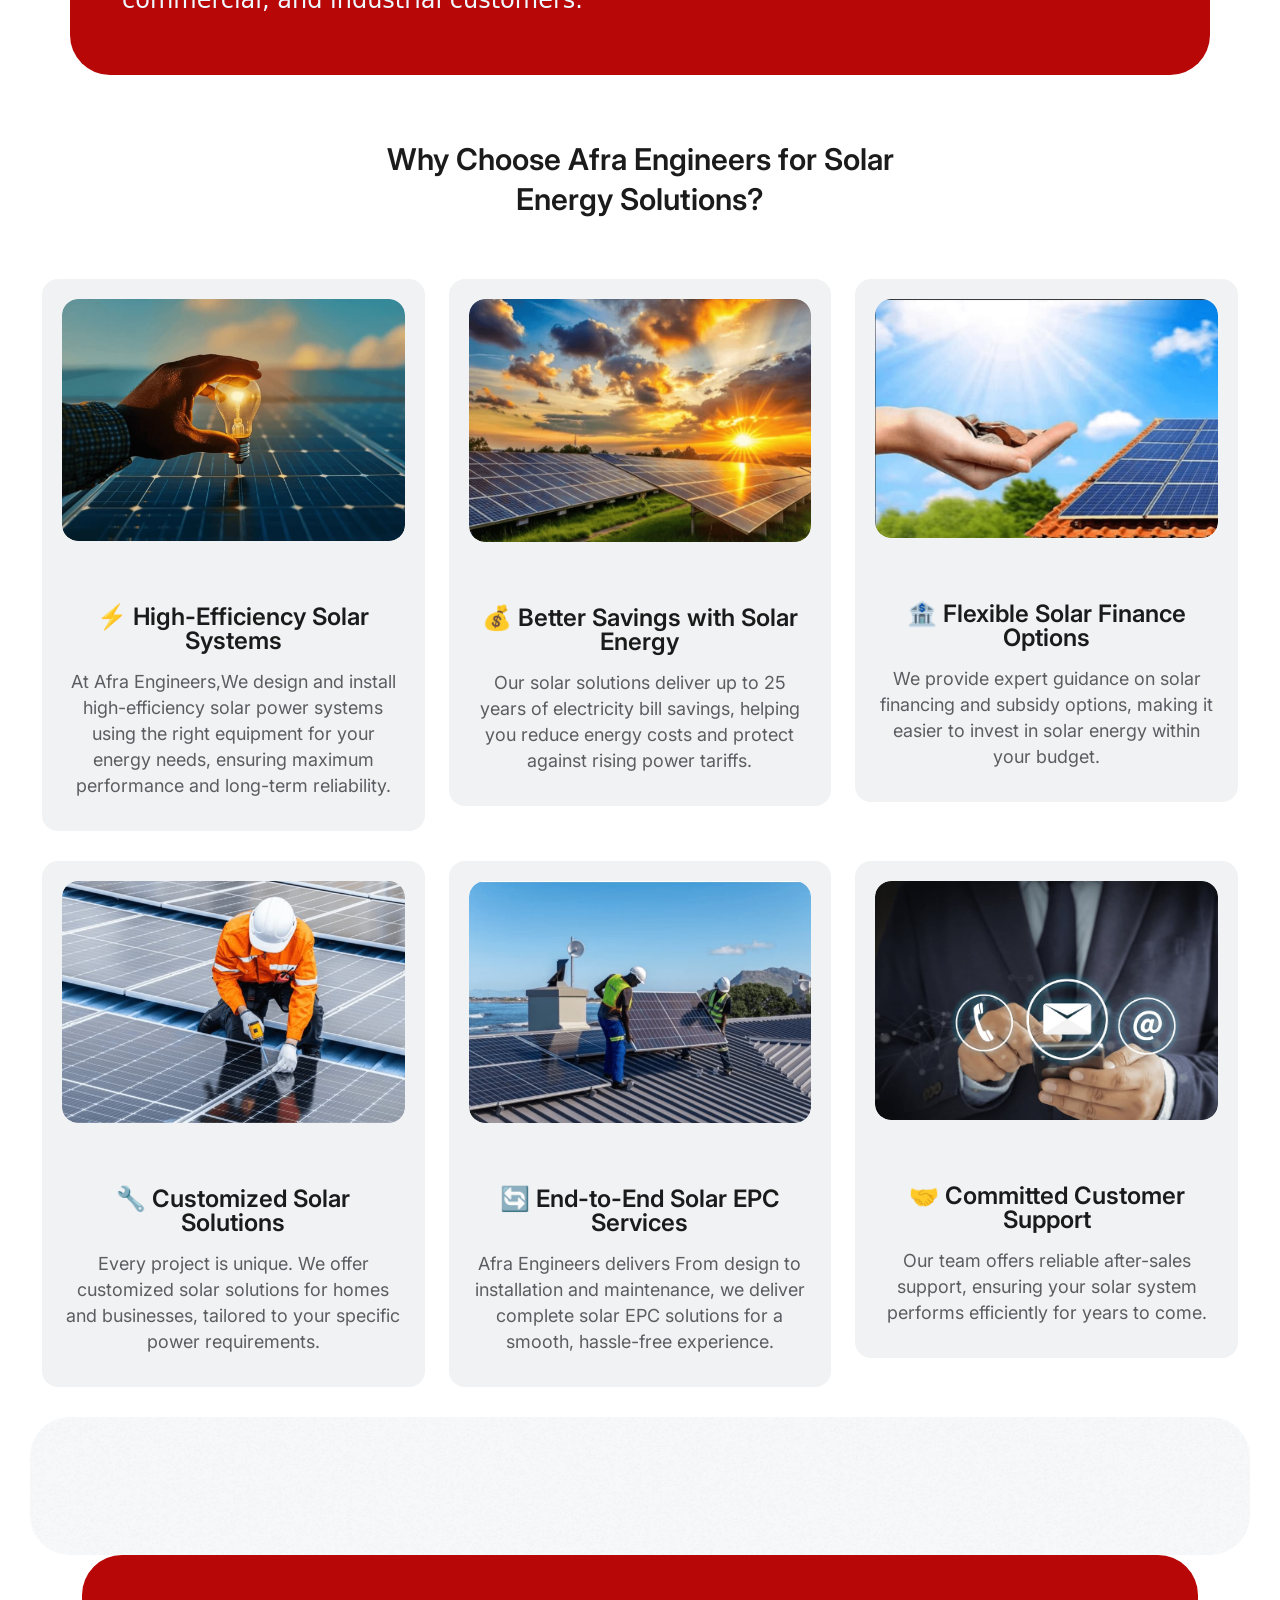
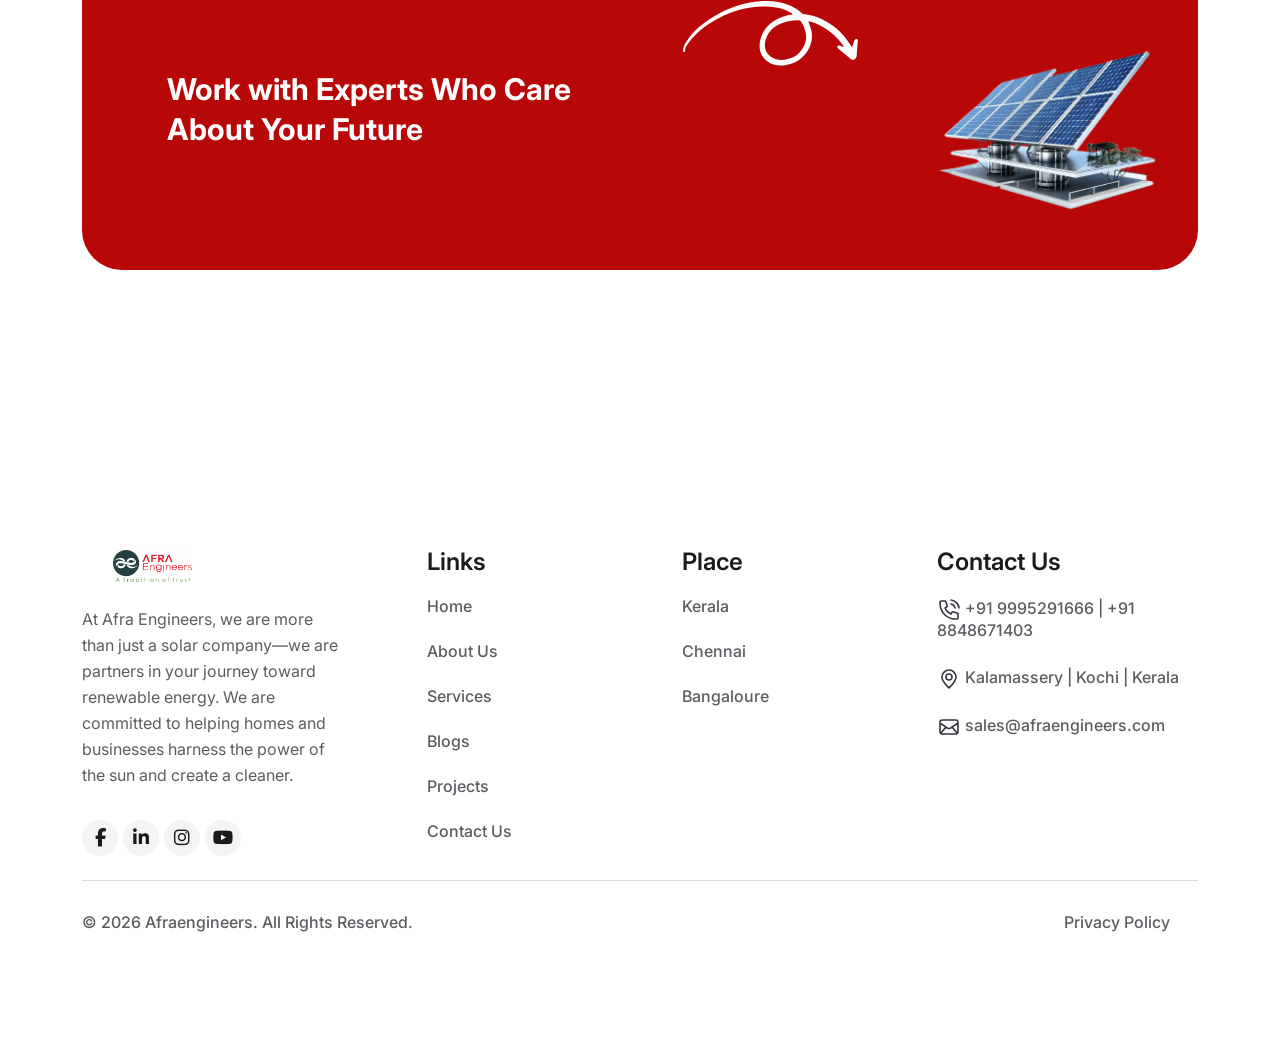
==== commit f647006f: "Bug Fixes" ====
--- a/index.html
+++ b/index.html
@@ -1,6 +1,5 @@
 <!DOCTYPE html>
 <html lang="en">
-
 <meta http-equiv="content-type" content="text/html;charset=utf-8" />
 
 <head>
@@ -28,262 +27,258 @@
   <link rel="stylesheet" href="assets/css/plugins/swiper-slider.css">
   <link rel="stylesheet" href="assets/css/plugins/odometer.css">
   <link rel="stylesheet" href="assets/css/main.css">
+  <link rel="stylesheet" href="https://cdnjs.cloudflare.com/ajax/libs/font-awesome/6.4.0/css/all.min.css">
 </head>
 
 <body class="body1" style="overflow-x: hidden !important;">
 
-<!-- ADD THIS TO YOUR HTML BODY -->
-
-<!-- Floating Icons Container -->
-<div class="floating-icons">
+  <!-- Floating Icons Container -->
+  <div class="floating-icons">
     <!-- WhatsApp Button -->
     <div style="display: flex; align-items: center; gap: 12px;">
-        <!-- <span class="floating-label" id="whatsapp-label">Chat on WhatsApp</span> -->
-        <a href="https://wa.me/884 867 1403" target="_blank" class="floating-btn whatsapp" title="Chat on WhatsApp">
-            <i class="fab fa-whatsapp"></i>
-        </a>
+      <!-- <span class="floating-label" id="whatsapp-label">Chat on WhatsApp</span> -->
+      <a href="https://wa.me/884 867 1403" target="_blank" class="floating-btn whatsapp" title="Chat on WhatsApp">
+        <i class="fab fa-whatsapp"></i>
+      </a>
     </div>
 
     <!-- Call Button -->
     <div style="display: flex; align-items: center; gap: 12px;">
-        <!-- <span class="floating-label" id="call-label">Give us a call</span> -->
-        <a href="tel:+884 867 1403" class="floating-btn call" title="Call us">
-            <i class="fas fa-phone-alt"></i>
-        </a>
-    </div>
-
-    <!-- Toggle Button -->
-    <!-- <button class="floating-btn toggle" id="toggle-btn" title="Show/Hide options">
-        <i class="fas fa-plus"></i>
-    </button> -->
-</div>
-
-<!-- ADD FONT AWESOME TO HEAD (if not already included) -->
-<link rel="stylesheet" href="https://cdnjs.cloudflare.com/ajax/libs/font-awesome/6.4.0/css/all.min.css">
-
-<!-- ===== CSS ===== -->
-<style>
+      <!-- <span class="floating-label" id="call-label">Give us a call</span> -->
+      <a href="tel:+884 867 1403" class="floating-btn call" title="Call us">
+        <i class="fas fa-phone-alt"></i>
+      </a>
+    </div>
+  </div>
+
+  <!-- ===== CSS ===== -->
+  <style>
     /* Floating Icons Container */
     .floating-icons {
-        position: fixed;
-        bottom: 70px;
-        right: 40px;
-        z-index: 999;
-        display: flex;
-        flex-direction: column;
-        gap: 15px;
-        align-items: flex-end;
+      position: fixed;
+      bottom: 70px;
+      right: 40px;
+      z-index: 999;
+      display: flex;
+      flex-direction: column;
+      gap: 15px;
+      align-items: flex-end;
     }
 
     /* Individual Icon Button */
     .floating-btn {
-        width: 60px;
-        height: 60px;
-        border-radius: 50%;
-        display: flex;
-        align-items: center;
-        justify-content: center;
-        cursor: pointer;
-        font-size: 28px;
-        font-weight: bold;
-        text-decoration: none;
-        border: none;
-        transition: all 0.3s cubic-bezier(0.34, 1.56, 0.64, 1);
-        backdrop-filter: blur(10px);
-        -webkit-backdrop-filter: blur(10px);
-        position: relative;
-        overflow: hidden;
-        box-shadow: 0 8px 32px 0 rgba(31, 38, 135, 0.37);
-        border: 1px solid rgba(255, 255, 255, 0.18);
+      width: 60px;
+      height: 60px;
+      border-radius: 50%;
+      display: flex;
+      align-items: center;
+      justify-content: center;
+      cursor: pointer;
+      font-size: 28px;
+      font-weight: bold;
+      text-decoration: none;
+      border: none;
+      transition: all 0.3s cubic-bezier(0.34, 1.56, 0.64, 1);
+      backdrop-filter: blur(10px);
+      -webkit-backdrop-filter: blur(10px);
+      position: relative;
+      overflow: hidden;
+      box-shadow: 0 8px 32px 0 rgba(31, 38, 135, 0.37);
+      border: 1px solid rgba(255, 255, 255, 0.18);
     }
 
     /* WhatsApp Button */
     .floating-btn.whatsapp {
-        background: rgba(37, 211, 102, 0.15);
-        color: #25d366;
+      background: rgba(37, 211, 102, 0.15);
+      color: #25d366;
     }
 
     .floating-btn.whatsapp::before {
-        content: '';
-        position: absolute;
-        top: 0;
-        left: -100%;
-        width: 100%;
-        height: 100%;
-        background: linear-gradient(90deg, transparent, rgba(255, 255, 255, 0.3), transparent);
-        transition: left 0.5s;
+      content: '';
+      position: absolute;
+      top: 0;
+      left: -100%;
+      width: 100%;
+      height: 100%;
+      background: linear-gradient(90deg, transparent, rgba(255, 255, 255, 0.3), transparent);
+      transition: left 0.5s;
     }
 
     .floating-btn.whatsapp:hover {
-        background: rgba(37, 211, 102, 0.25);
-        transform: scale(1.15) translateY(-10px);
-        box-shadow: 0 15px 40px 0 rgba(37, 211, 102, 0.4);
+      background: rgba(37, 211, 102, 0.25);
+      transform: scale(1.15) translateY(-10px);
+      box-shadow: 0 15px 40px 0 rgba(37, 211, 102, 0.4);
     }
 
     .floating-btn.whatsapp:hover::before {
-        left: 100%;
+      left: 100%;
     }
 
     /* Call Button */
     .floating-btn.call {
-        background: rgba(59, 89, 152, 0.15);
-        color: #3b5998;
+      background: rgba(59, 89, 152, 0.15);
+      color: #3b5998;
     }
 
     .floating-btn.call::before {
-        content: '';
-        position: absolute;
-        top: 0;
-        left: -100%;
-        width: 100%;
-        height: 100%;
-        background: linear-gradient(90deg, transparent, rgba(255, 255, 255, 0.3), transparent);
-        transition: left 0.5s;
+      content: '';
+      position: absolute;
+      top: 0;
+      left: -100%;
+      width: 100%;
+      height: 100%;
+      background: linear-gradient(90deg, transparent, rgba(255, 255, 255, 0.3), transparent);
+      transition: left 0.5s;
     }
 
     .floating-btn.call:hover {
-        background: rgba(59, 89, 152, 0.25);
-        transform: scale(1.15) translateY(-10px);
-        box-shadow: 0 15px 40px 0 rgba(59, 89, 152, 0.4);
+      background: rgba(59, 89, 152, 0.25);
+      transform: scale(1.15) translateY(-10px);
+      box-shadow: 0 15px 40px 0 rgba(59, 89, 152, 0.4);
     }
 
     .floating-btn.call:hover::before {
-        left: 100%;
+      left: 100%;
     }
 
     /* Toggle Button (Main) */
     .floating-btn.toggle {
-        background: rgba(255, 255, 255, 0.2);
-        color: white;
-        width: 70px;
-        height: 70px;
-        font-size: 32px;
-        animation: pulse 2s infinite;
+      background: rgba(255, 255, 255, 0.2);
+      color: white;
+      width: 70px;
+      height: 70px;
+      font-size: 32px;
+      animation: pulse 2s infinite;
     }
 
     .floating-btn.toggle:hover {
-        background: rgba(255, 255, 255, 0.3);
-        transform: scale(1.12) rotate(90deg);
-        box-shadow: 0 15px 40px 0 rgba(255, 255, 255, 0.4);
+      background: rgba(255, 255, 255, 0.3);
+      transform: scale(1.12) rotate(90deg);
+      box-shadow: 0 15px 40px 0 rgba(255, 255, 255, 0.4);
     }
 
     /* Labels */
     .floating-label {
-        background: rgba(255, 255, 255, 0.15);
-        color: white;
-        padding: 8px 16px;
-        border-radius: 20px;
-        font-size: 0.85rem;
-        font-weight: 500;
-        white-space: nowrap;
-        backdrop-filter: blur(10px);
-        -webkit-backdrop-filter: blur(10px);
-        border: 1px solid rgba(255, 255, 255, 0.18);
-        opacity: 0;
-        margin-right: 15px;
-        transition: opacity 0.3s ease;
-        transform: translateX(10px);
+      background: rgba(255, 255, 255, 0.15);
+      color: white;
+      padding: 8px 16px;
+      border-radius: 20px;
+      font-size: 0.85rem;
+      font-weight: 500;
+      white-space: nowrap;
+      backdrop-filter: blur(10px);
+      -webkit-backdrop-filter: blur(10px);
+      border: 1px solid rgba(255, 255, 255, 0.18);
+      opacity: 0;
+      margin-right: 15px;
+      transition: opacity 0.3s ease;
+      transform: translateX(10px);
     }
 
     .floating-label.show {
-        opacity: 1;
-        transform: translateX(0);
+      opacity: 1;
+      transform: translateX(0);
     }
 
     /* Floating Animation */
     @keyframes float {
-        0%, 100% {
-            transform: translateY(0px);
-        }
-        50% {
-            transform: translateY(-12px);
-        }
+
+      0%,
+      100% {
+        transform: translateY(0px);
+      }
+
+      50% {
+        transform: translateY(-12px);
+      }
     }
 
     .floating-icons.active .floating-btn:not(.toggle) {
-        animation: float 3s ease-in-out infinite;
+      animation: float 3s ease-in-out infinite;
     }
 
     .floating-icons.active .floating-btn:nth-child(1) {
-        animation-delay: 0.2s;
+      animation-delay: 0.2s;
     }
 
     .floating-icons.active .floating-btn:nth-child(2) {
-        animation-delay: 0.4s;
+      animation-delay: 0.4s;
     }
 
     /* Pulse Animation for Toggle Button */
     @keyframes pulse {
-        0% {
-            box-shadow: 0 0 0 0 rgba(255, 255, 255, 0.7);
-        }
-        70% {
-            box-shadow: 0 0 0 15px rgba(255, 255, 255, 0);
-        }
-        100% {
-            box-shadow: 0 0 0 0 rgba(255, 255, 255, 0);
-        }
+      0% {
+        box-shadow: 0 0 0 0 rgba(255, 255, 255, 0.7);
+      }
+
+      70% {
+        box-shadow: 0 0 0 15px rgba(255, 255, 255, 0);
+      }
+
+      100% {
+        box-shadow: 0 0 0 0 rgba(255, 255, 255, 0);
+      }
     }
 
     /* Responsive */
     @media (max-width: 768px) {
-        .floating-icons {
-            bottom: 70px;
-            right: 20px;
-            gap: 12px;
-        }
-
-        .floating-btn {
-            width: 55px;
-            height: 55px;
-            font-size: 24px;
-        }
-
-        .floating-btn.toggle {
-            width: 65px;
-            height: 65px;
-            font-size: 28px;
-        }
-
-        .floating-label {
-            display: none;
-        }
-    }
-</style>
-
-<!-- ===== JAVASCRIPT ===== -->
-<script>
+      .floating-icons {
+        bottom: 70px;
+        right: 20px;
+        gap: 12px;
+      }
+
+      .floating-btn {
+        width: 55px;
+        height: 55px;
+        font-size: 24px;
+      }
+
+      .floating-btn.toggle {
+        width: 65px;
+        height: 65px;
+        font-size: 28px;
+      }
+
+      .floating-label {
+        display: none;
+      }
+    }
+  </style>
+
+  <!-- ===== JAVASCRIPT ===== -->
+  <script>
     const toggleBtn = document.getElementById('toggle-btn');
     const floatingIcons = document.querySelector('.floating-icons');
     const labels = document.querySelectorAll('.floating-label');
 
     // Toggle functionality
     toggleBtn.addEventListener('click', () => {
-        floatingIcons.classList.toggle('active');
-        toggleBtn.querySelector('i').classList.toggle('fa-plus');
-        toggleBtn.querySelector('i').classList.toggle('fa-times');
-        
-        labels.forEach(label => {
-            label.classList.toggle('show');
-        });
+      floatingIcons.classList.toggle('active');
+      toggleBtn.querySelector('i').classList.toggle('fa-plus');
+      toggleBtn.querySelector('i').classList.toggle('fa-times');
+
+      labels.forEach(label => {
+        label.classList.toggle('show');
+      });
     });
 
     // Close when clicking outside
     document.addEventListener('click', (e) => {
-        if (!floatingIcons.contains(e.target)) {
-            floatingIcons.classList.remove('active');
-            toggleBtn.querySelector('i').classList.remove('fa-plus');
-            toggleBtn.querySelector('i').classList.add('fa-times');
-            labels.forEach(label => {
-                label.classList.remove('show');
-            });
-        }
+      if (!floatingIcons.contains(e.target)) {
+        floatingIcons.classList.remove('active');
+        toggleBtn.querySelector('i').classList.remove('fa-plus');
+        toggleBtn.querySelector('i').classList.add('fa-times');
+        labels.forEach(label => {
+          label.classList.remove('show');
+        });
+      }
     });
-</script>
-
-
-
-  
+  </script>
+
+
+
+
   <!--===== PRELOADER STARTS =======-->
   <div class="preloader">
     <div class="loading-container">
@@ -326,8 +321,7 @@
                   </li>
                   <li><a href="our-service.html">Services<span><i class="fa-solid d-lg-inline d-none"></i></span></a>
                   </li>
-                  <li><a href="projects.html">Projects<span><i
-                          class="fa-solid d-lg-inline d-none"></i></span></a>
+                  <li><a href="projects.html">Projects<span><i class="fa-solid d-lg-inline d-none"></i></span></a>
                   </li>
                   <li><a href="contact.html">Contact<span><i class="fa-solid d-lg-inline d-none"></i></span></a>
                   </li>
@@ -384,10 +378,9 @@
         <div class="vl-offcanvas-social">
           <h3 class="vl-offcanvas-sm-title">Follow Us</h3>
           <div class="space20"></div>
-          <a href="#"><i class="fab fa-facebook-f"></i></a>
-          <a href="#"><i class="fab fa-twitter"></i></a>
-          <a href="#"><i class="fab fa-linkedin-in"></i></a>
-          <a href="#"><i class="fab fa-instagram"></i></a>
+          <a href="https://www.facebook.com/share/1EUB5ST9ZU/?mibextid=wwXIfr"><i class="fab fa-facebook-f"></i></a>
+          <a href="https://www.linkedin.com/company/afra-engineers/"><i class="fab fa-linkedin-in"></i></a>
+          <a href="https://www.instagram.com/afra_engineers?igsh=bXU1ZWlwMWoyMHNr"><i class="fab fa-instagram"></i></a>
         </div>
       </div>
     </div>
@@ -397,7 +390,7 @@
   <!--===== HERO AREA STARTS =======-->
   <div class="hero4-slider-sectionarea">
     <div class="hero4-slider-area"
-      style="background-image: url(assets/img/all-images/bg/banner1.png); background-position: center; background-repeat: no-repeat; background-size: cover;">
+      style="background-image: url(assets/img/all-images/bg/banner1.webp); background-position: center; background-repeat: no-repeat; background-size: cover;">
       <img src="assets/img/all-images/bg/h-bg1.png"
         alt="customized solar panel solutions for home and business energy needs" class="h-bg1">
       <img src="assets/img/elements/elements5.png"
@@ -417,7 +410,7 @@
               <div class="">
                 <form>
                   <!-- <input type="text" placeholder=""> -->
-                  <button type="submit" class="vl-btn1"><a style="color: aliceblue;" href="tel:+91884 867 1403">Contact
+                  <button type="submit" class="vl-btn1"><a style="color: aliceblue;" href="contact.html">Contact
                       Now</a><span class="arrow1"><i class="fa-solid fa-arrow-right"></i></span><span class="arrow2"><i
                         class="fa-solid fa-arrow-right"></i></span></button>
                 </form>
@@ -428,7 +421,7 @@
       </div>
     </div>
     <div class="hero4-slider-area"
-      style="background-image: url(assets/img/all-images/bg/banner2.png); background-position: center; background-repeat: no-repeat; background-size: cover;">
+      style="background-image: url(assets/img/all-images/bg/banner2.webp); background-position: center; background-repeat: no-repeat; background-size: cover;">
       <img src="assets/img/all-images/bg/h-bg1.png"
         alt="reliable solar installation support and after sales service by solar experts" class="h-bg1">
       <img src="assets/img/elements/elements5.png" alt="Afraengineers" class="elements5">
@@ -440,14 +433,14 @@
                   <path
                     d="M2 20H4M4 20H10M4 20V11.452C4 10.918 4 10.651 4.065 10.402C4.12256 10.1819 4.21725 9.97322 4.345 9.78497C4.49 9.57197 4.691 9.39497 5.093 9.04397L9.894 4.84197C10.64 4.18997 11.013 3.86397 11.432 3.73997C11.802 3.62997 12.197 3.62997 12.567 3.73997C12.987 3.86397 13.361 4.18997 14.107 4.84397L18.907 9.04397C19.309 9.39597 19.51 9.57197 19.655 9.78397C19.783 9.9753 19.8763 10.1813 19.935 10.402C20 10.651 20 10.918 20 11.452V20M10 20H14M10 20V16C10 15.4695 10.2107 14.9608 10.5858 14.5858C10.9609 14.2107 11.4696 14 12 14C12.5304 14 13.0391 14.2107 13.4142 14.5858C13.7893 14.9608 14 15.4695 14 16V20M20 20H14M20 20H22"
                     stroke="white" stroke-width="1.8" stroke-linecap="round" stroke-linejoin="round" />
-                </svg> Your Trusted Local solar Partner</h5>
+                </svg>The Best Solar Company</h5>
               <div class="space28"></div>
               <h1>With Sustainable Solar Solutions</h1>
               <div class="space36"></div>
               <div class="">
                 <form>
                   <!-- <input type="text" placeholder=""> -->
-                  <button type="submit" class="vl-btn1"><a style="color: aliceblue;" href="tel:+91884 867 1403">Contact
+                  <button type="submit" class="vl-btn1"><a style="color: aliceblue;" href="contact.html">Contact
                       Now</a><span class="arrow1"><i class="fa-solid fa-arrow-right"></i></span><span class="arrow2"><i
                         class="fa-solid fa-arrow-right"></i></span></button>
                 </form>
@@ -458,7 +451,7 @@
       </div>
     </div>
     <div class="hero4-slider-area"
-      style="background-image: url(assets/img/all-images/bg/banner3.png); background-position: center; background-repeat: no-repeat; background-size: cover;">
+      style="background-image: url(assets/img/all-images/bg/banner3.webp); background-position: center; background-repeat: no-repeat; background-size: cover;">
       <img src="assets/img/all-images/bg/h-bg1.png" alt="Afraengineers" class="h-bg1">
       <img src="assets/img/elements/elements5.png" alt="Afraengineers" class="elements5">
       <div class="container">
@@ -469,13 +462,13 @@
                   <path
                     d="M2 20H4M4 20H10M4 20V11.452C4 10.918 4 10.651 4.065 10.402C4.12256 10.1819 4.21725 9.97322 4.345 9.78497C4.49 9.57197 4.691 9.39497 5.093 9.04397L9.894 4.84197C10.64 4.18997 11.013 3.86397 11.432 3.73997C11.802 3.62997 12.197 3.62997 12.567 3.73997C12.987 3.86397 13.361 4.18997 14.107 4.84397L18.907 9.04397C19.309 9.39597 19.51 9.57197 19.655 9.78397C19.783 9.9753 19.8763 10.1813 19.935 10.402C20 10.651 20 10.918 20 11.452V20M10 20H14M10 20V16C10 15.4695 10.2107 14.9608 10.5858 14.5858C10.9609 14.2107 11.4696 14 12 14C12.5304 14 13.0391 14.2107 13.4142 14.5858C13.7893 14.9608 14 15.4695 14 16V20M20 20H14M20 20H22"
                     stroke="white" stroke-width="1.8" stroke-linecap="round" stroke-linejoin="round" />
-                </svg>Your Trusted Local solar Partner</h5>
+                </svg>Residential and Commercial Solar</h5>
               <div class="space28"></div>
               <h1>Advanced Engineering Capabilities</h1>
               <div class="space36"></div>
               <div class="">
                 <form>
-                  <button type="submit" class="vl-btn1"><a style="color: aliceblue;" href="tel:+91884 867 1403">Contact
+                  <button type="submit" class="vl-btn1"><a style="color: aliceblue;" href="con">Contact
                       Now</a><span class="arrow1"><i class="fa-solid fa-arrow-right"></i></span><span class="arrow2"><i
                         class="fa-solid fa-arrow-right"></i></span></button>
                 </form>
@@ -488,19 +481,19 @@
   </div>
   <div class="hero4-small-img">
     <div class="img1">
-      <img src="assets/img/all-images/bg/banner1.png"
+      <img src="assets/img/all-images/bg/banner1.webp"
         alt="solar energy company providing reliable solar power solutions">
     </div>
     <div class="img1">
-      <img src="assets/img/all-images/bg/banner2.png"
+      <img src="assets/img/all-images/bg/banner2.webp"
         alt="trusted solar installation company offering clean energy solutions">
     </div>
     <div class="img1">
-      <img src="assets/img/all-images/bg/banner3.png"
+      <img src="assets/img/all-images/bg/banner3.webp"
         alt="professional solar engineers delivering sustainable energy systems">
     </div>
     <div class="img1">
-      <img src="assets/img/all-images/bg/banner4.png"
+      <img src="assets/img/all-images/bg/banner4.webp"
         alt="solar panel installation for residential and commercial buildings">
     </div>
   </div>
@@ -552,12 +545,6 @@
                     <span style="transform: rotate(289deg);">T</span>
                     <span style="transform: rotate(306deg);">E</span>
                     <span style="transform: rotate(323deg);">D</span>
-                    <!-- <span style="transform: rotate(340deg);">C</span>
-                    <span style="transform: rotate(340deg);">O</span>
-                    <span style="transform: rotate(340deg);">M</span>
-                    <span style="transform: rotate(340deg);">P</span>
-                    <span style="transform: rotate(340deg);">A</span>
-                    <span style="transform: rotate(340deg);">Y</span> -->
                   </h6>
                 </div>
                 <img src="assets/img/icons/arrow1.svg" alt="Afraengineers" class="arrow1">
@@ -574,10 +561,10 @@
               clean and sustainable solar energy with confidence.</p>
             <div class="space32"></div>
             <div class="btn-area1" data-aos="fade-left" data-aos-duration="1200"><button type="submit" class="vl-btn1">
-                <a style="color: aliceblue;" href="https://wa.me/918848671403?text=Hi%20Afra%20Engineers,%20I%20clicked%20the%20'Enquiry%20Now'%20button%20on%20your%20website.%20I%20would%20like%20to%20get%20a%20solar%20quote."
-                  target="_blank" class="your-existing-button-class"  id="enquiryBtn">Enquiry Now<span
-                    class="arrow1">
-                 </button>
+                <a style="color: aliceblue;"
+                  href="https://wa.me/918848671403?text=Hi%20Afra%20Engineers,%20I%20clicked%20the%20'Enquiry%20Now'%20button%20on%20your%20website.%20I%20would%20like%20to%20get%20a%20solar%20quote."
+                  target="_blank" class="your-existing-button-class" id="enquiryBtn">Whatsapp Now<span class="arrow1">
+              </button>
             </div>
           </div>
         </div>
@@ -615,7 +602,7 @@
         <div class="col-lg-4 col-md-6">
           <div class="service-single-boxarea">
             <div class="img1">
-              <img src="assets/img/all-images/Whywe/Why1.png" alt="afraengineers">
+              <img src="assets/img/all-images/Whywe/Why1.jpg" alt="afraengineers">
             </div>
             <div class="content-area">
               <div class="content">
@@ -630,7 +617,7 @@
         <div class="col-lg-4 col-md-6">
           <div class="service-single-boxarea">
             <div class="img1">
-              <img src="assets/img/all-images/Whywe/Why2.png" alt="afraengineers">
+              <img src="assets/img/all-images/Whywe/Why2.jpg" alt="afraengineers">
             </div>
             <div class="content-area">
               <div class="content">
@@ -645,7 +632,7 @@
         <div class="col-lg-4 col-md-6">
           <div class="service-single-boxarea">
             <div class="img1">
-              <img src="assets/img/all-images/Whywe/Why3.png" alt="afraengineers">
+              <img src="assets/img/all-images/Whywe/Why3.jpg" alt="afraengineers">
             </div>
             <div class="content-area">
               <div class="content">
@@ -660,7 +647,7 @@
         <div class="col-lg-4 col-md-6">
           <div class="service-single-boxarea">
             <div class="img1">
-              <img src="assets/img/all-images/Whywe/Why4.png" alt="afraengineers">
+              <img src="assets/img/all-images/Whywe/Why4.jpg" alt="afraengineers">
             </div>
             <div class="content-area">
               <div class="content">
@@ -675,7 +662,7 @@
         <div class="col-lg-4 col-md-6">
           <div class="service-single-boxarea">
             <div class="img1">
-              <img src="assets/img/all-images/Whywe/Why5.png" alt="afraengineers">
+              <img src="assets/img/all-images/Whywe/Why5.jpg" alt="afraengineers">
             </div>
             <div class="content-area">
               <div class="content">
@@ -690,7 +677,7 @@
         <div class="col-lg-4 col-md-6">
           <div class="service-single-boxarea">
             <div class="img1">
-              <img src="assets/img/all-images/Whywe/Why6.png" alt="afraengineers">
+              <img src="assets/img/all-images/Whywe/Why6.jpg" alt="afraengineers">
             </div>
             <div class="content-area">
               <div class="content">
@@ -718,6 +705,7 @@
         </div>
 
         <div id="JFWebsiteWidget-019c0ff8d9b27841a7189e7bf39684469fe9"></div>
+
         <script src='https://www.jotform.com/website-widgets/embed/019c0ff8d9b27841a7189e7bf39684469fe9'>
         </script>
       </div>
@@ -740,8 +728,7 @@
                   <div class="cta-images-area">
                     <img src="assets/img/elements/elements7.png" alt="Afraengineers" class="elements7 aniamtion-key-1">
                     <div class="img1 text-end">
-                      <img src="assets/img/all-images/cta/cta-img1.png" alt="Afraengineers"
-                        style="width: 50%;height: 50%;">
+                      <img src="assets/img/elements/Solarbg.png" alt="Afraengineers" style="width: 50%;height: 50%;">
                     </div>
                     <div class="villa-listing">
                       <div class="list">
@@ -770,10 +757,14 @@
                 sun and create a cleaner.</p>
               <div class="space32"></div>
               <ul>
-                <li><a href="#"><i class="fa-brands fa-facebook-f"></i></a></li>
-                <li><a href="#"><i class="fa-brands fa-linkedin-in"></i></a></li>
-                <li><a href="#"><i class="fa-brands fa-instagram"></i></a></li>
-                <li><a href="#"><i class="fa-brands fa-youtube"></i></a></li>
+                <li><a href="https://www.facebook.com/share/1EUB5ST9ZU/?mibextid=wwXIfr"><i
+                      class="fa-brands fa-facebook-f"></i></a></li>
+                <li><a href="https://www.linkedin.com/company/afra-engineers/"><i
+                      class="fa-brands fa-linkedin-in"></i></a></li>
+                <li><a href="https://www.instagram.com/afra_engineers?igsh=bXU1ZWlwMWoyMHNr"><i
+                      class="fa-brands fa-instagram"></i></a></li>
+                <li><a href="https://youtube.com/@afraengineers?si=V4Ce45V0qRgirNmI"><i
+                      class="fa-brands fa-youtube"></i></a></li>
               </ul>
             </div>
           </div>
@@ -782,10 +773,11 @@
             <div class="footer-widget-area foot-padding1">
               <h3>Links</h3>
               <ul>
-                <li><a href="index-2.html">Home</a></li>
+                <li><a href="index.html">Home</a></li>
                 <li><a href="about-us.html">About Us</a></li>
                 <li><a href="our-service.html">Services</a></li>
-                <li><a href="property-halfmap-grid.html">Properties</a></li>
+                <li><a href="blog-detail.html">Blogs</a></li>
+                <li><a href="projects.html">Projects</a></li>
                 <li><a href="contact.html">Contact Us</a></li>
               </ul>
             </div>
@@ -795,9 +787,9 @@
             <div class="footer-widget-area foot-padding2">
               <h3>Place</h3>
               <ul>
-                <li><a href="#">KERALA</a></li>
-                <li><a href="#">CHENNAI</a></li>
-                <li><a href="#">BANGALOURE</a></li>
+                <li><a>Kerala</a></li>
+                <li><a>Chennai</a></li>
+                <li><a>Bangaloure</a></li>
               </ul>
             </div>
           </div>
@@ -820,72 +812,16 @@
                       <path
                         d="M12 13C13.6569 13 15 11.6569 15 10C15 8.34315 13.6569 7 12 7C10.3431 7 9 8.34315 9 10C9 11.6569 10.3431 13 12 13Z"
                         stroke="#31353D" stroke-width="1.6" stroke-linecap="round" stroke-linejoin="round" />
-                    </svg>Kalamassery | Kochi | Kerala</a></li>
+                    </svg> Kalamassery | Kochi | Kerala</a></li>
                 <li><a href="mailto:afraengineers@gmailcom"><svg xmlns="http://www.w3.org/2000/svg" width="24"
                       height="24" viewBox="0 0 24 24" fill="none">
                       <path
                         d="M4 18L9 12M20 18L15 12M3 8L10.225 12.8166C10.8665 13.2443 11.1872 13.4582 11.5339 13.5412C11.8403 13.6147 12.1597 13.6147 12.4661 13.5412C12.8128 13.4582 13.1335 13.2443 13.775 12.8166L21 8M6.2 19H17.8C18.9201 19 19.4802 19 19.908 18.782C20.2843 18.5903 20.5903 18.2843 20.782 17.908C21 17.4802 21 16.9201 21 15.8V8.2C21 7.0799 21 6.51984 20.782 6.09202C20.5903 5.71569 20.2843 5.40973 19.908 5.21799C19.4802 5 18.9201 5 17.8 5H6.2C5.0799 5 4.51984 5 4.09202 5.21799C3.71569 5.40973 3.40973 5.71569 3.21799 6.09202C3 6.51984 3 7.07989 3 8.2V15.8C3 16.9201 3 17.4802 3.21799 17.908C3.40973 18.2843 3.71569 18.5903 4.09202 18.782C4.51984 19 5.07989 19 6.2 19Z"
                         stroke="#31353D" stroke-width="1.6" stroke-linecap="round" stroke-linejoin="round" />
-                    </svg>sales@afraengineers.com</a></li>
+                    </svg> sales@afraengineers.com</a></li>
                 <li>
                 </li>
               </ul>
-            </div>
-          </div>
-          <div class="col-lg-3 col-md-4">
-            <div class="space30 d-lg-none d-block"></div>
-            <div class="footer-widget-area">
-              <h3>Instagram Post</h3>
-              <div class="row">
-                <div class="col-lg-4 col-4">
-                  <div class="footer-img">
-                    <img src="assets/img/all-images/footer/footer-img1.png" alt="afraengineers">
-                    <div class="icons">
-                      <a href="#"><i class="fa-brands fa-instagram"></i></a>
-                    </div>
-                  </div>
-                </div>
-                <div class="col-lg-4 col-4">
-                  <div class="footer-img">
-                    <img src="assets/img/all-images/footer/footer-img2.png" alt="afraengineers">
-                    <div class="icons">
-                      <a href="#"><i class="fa-brands fa-instagram"></i></a>
-                    </div>
-                  </div>
-                </div>
-                <div class="col-lg-4 col-4">
-                  <div class="footer-img">
-                    <img src="assets/img/all-images/footer/footer-img3.png" alt="afraengineers">
-                    <div class="icons">
-                      <a href="#"><i class="fa-brands fa-instagram"></i></a>
-                    </div>
-                  </div>
-                </div>
-                <div class="col-lg-4 col-4">
-                  <div class="footer-img">
-                    <img src="assets/img/all-images/footer/footer-img4.png" alt="afraengineers">
-                    <div class="icons">
-                      <a href="#"><i class="fa-brands fa-instagram"></i></a>
-                    </div>
-                  </div>
-                </div>
-                <div class="col-lg-4 col-4">
-                  <div class="footer-img">
-                    <img src="assets/img/all-images/footer/footer-img5.png" alt="afraengineers">
-                    <div class="icons">
-                      <a href="#"><i class="fa-brands fa-instagram"></i></a>
-                    </div>
-                  </div>
-                </div>
-                <div class="col-lg-4 col-4">
-                  <div class="footer-img">
-                    <img src="assets/img/all-images/footer/footer-img6.png" alt="afraengineers">
-                    <div class="icons">
-                      <a href="#"><i class="fa-brands fa-instagram"></i></a>
-                    </div>
-                  </div>
-                </div>
-              </div>
             </div>
           </div>
         </div>
@@ -895,7 +831,6 @@
             <p>© 2026 Afraengineers. All Rights Reserved.</p>
             <ul>
               <li><a href="privacy-policy.html">Privacy Policy</a><span></span></li>
-              <li><a href="privacy-policy.html">Terms Of Condition</a></li>
             </ul>
           </div>
         </div>
--- a/assets/css/main.css
+++ b/assets/css/main.css
@@ -4270,8 +4270,7 @@
 }
 
 .blog-inner-section .blog-siderbar .posts-area .post-auhtor-area .img1 img {
-  height: 120px;
-  width: 120px;
+  width: 130px;
   object-fit: cover;
   border-radius: 4px;
   max-width: 120px;
@@ -14332,26 +14331,86 @@
 }
 
 .pro-location1 .cs_case_study_thumb {
-  background-image: url(../img/all-images/items/item-img2.png);
+  background-image: url(../img/all-images/projects/pro1.jpg);
   background-position: center;
   background-size: cover;
   background-repeat: no-repeat;
 }
 
 .pro-location1 .cs_case_study_thumb.cs_case_study_thumb2 {
-  background-image: url(../img/all-images/items/item-img3.png);
+  background-image: url(../img/all-images/projects/pro2.jpg);
   background-position: center;
   background-size: cover;
   background-repeat: no-repeat;
 }
 
 .pro-location1 .cs_case_study_thumb.cs_case_study_thumb3 {
-  background-image: url(../img/all-images/items/item-img4.png);
+  background-image: url(../img/all-images/projects/pro3.jpg);
   background-position: center;
   background-size: cover;
   background-repeat: no-repeat;
 }
 
+.pro-location1 .cs_case_study_thumb.cs_case_study_thumb4 {
+  background-image: url(../img/all-images/projects/pro4.jpg);
+  background-position: center;
+  background-size: cover;
+  background-repeat: no-repeat;
+}
+
+.pro-location1 .cs_case_study_thumb.cs_case_study_thumb5 {
+  background-image: url(../img/all-images/projects/pro5.jpg);
+  background-position: center;
+  background-size: cover;
+  background-repeat: no-repeat;
+}
+
+.pro-location1 .cs_case_study_thumb.cs_case_study_thumb6 {
+  background-image: url(../img/all-images/projects/pro6.jpeg);
+  background-position: center;
+  background-size: cover;
+  background-repeat: no-repeat;
+}
+.pro-location1 .cs_case_study_thumb.cs_case_study_thumb7 {
+  background-image: url(../img/all-images/projects/pro7.jpeg);
+  background-position: center;
+  background-size: cover;
+  background-repeat: no-repeat;
+}
+
+.pro-location1 .cs_case_study_thumb.cs_case_study_thumb8 {
+  background-image: url(../img/all-images/projects/pro8.jpeg);
+  background-position: center;
+  background-size: cover;
+  background-repeat: no-repeat;
+}
+
+.pro-location1 .cs_case_study_thumb.cs_case_study_thumb9 {
+  background-image: url(../img/all-images/projects/pro9.jpg);
+  background-position: center;
+  background-size: cover;
+  background-repeat: no-repeat;
+}
+.pro-location1 .cs_case_study_thumb.cs_case_study_thumb10 {
+  background-image: url(../img/all-images/projects/pro10.jpg);
+  background-position: center;
+  background-size: cover;
+  background-repeat: no-repeat;
+}
+
+.pro-location1 .cs_case_study_thumb.cs_case_study_thumb11 {
+  background-image: url(../img/all-images/projects/pro11.jpg);
+  background-position: center;
+  background-size: cover;
+  background-repeat: no-repeat;
+}
+
+.pro-location1 .cs_case_study_thumb.cs_case_study_thumb12 {
+  background-image: url(../img/all-images/projects/pro12.jpg);
+  background-position: center;
+  background-size: cover;
+  background-repeat: no-repeat;
+}
 .pro-location1 .cs_case_study.cs_style_1.cs_hover_active {
   margin: 0px 8px;
   border-radius: 30px;
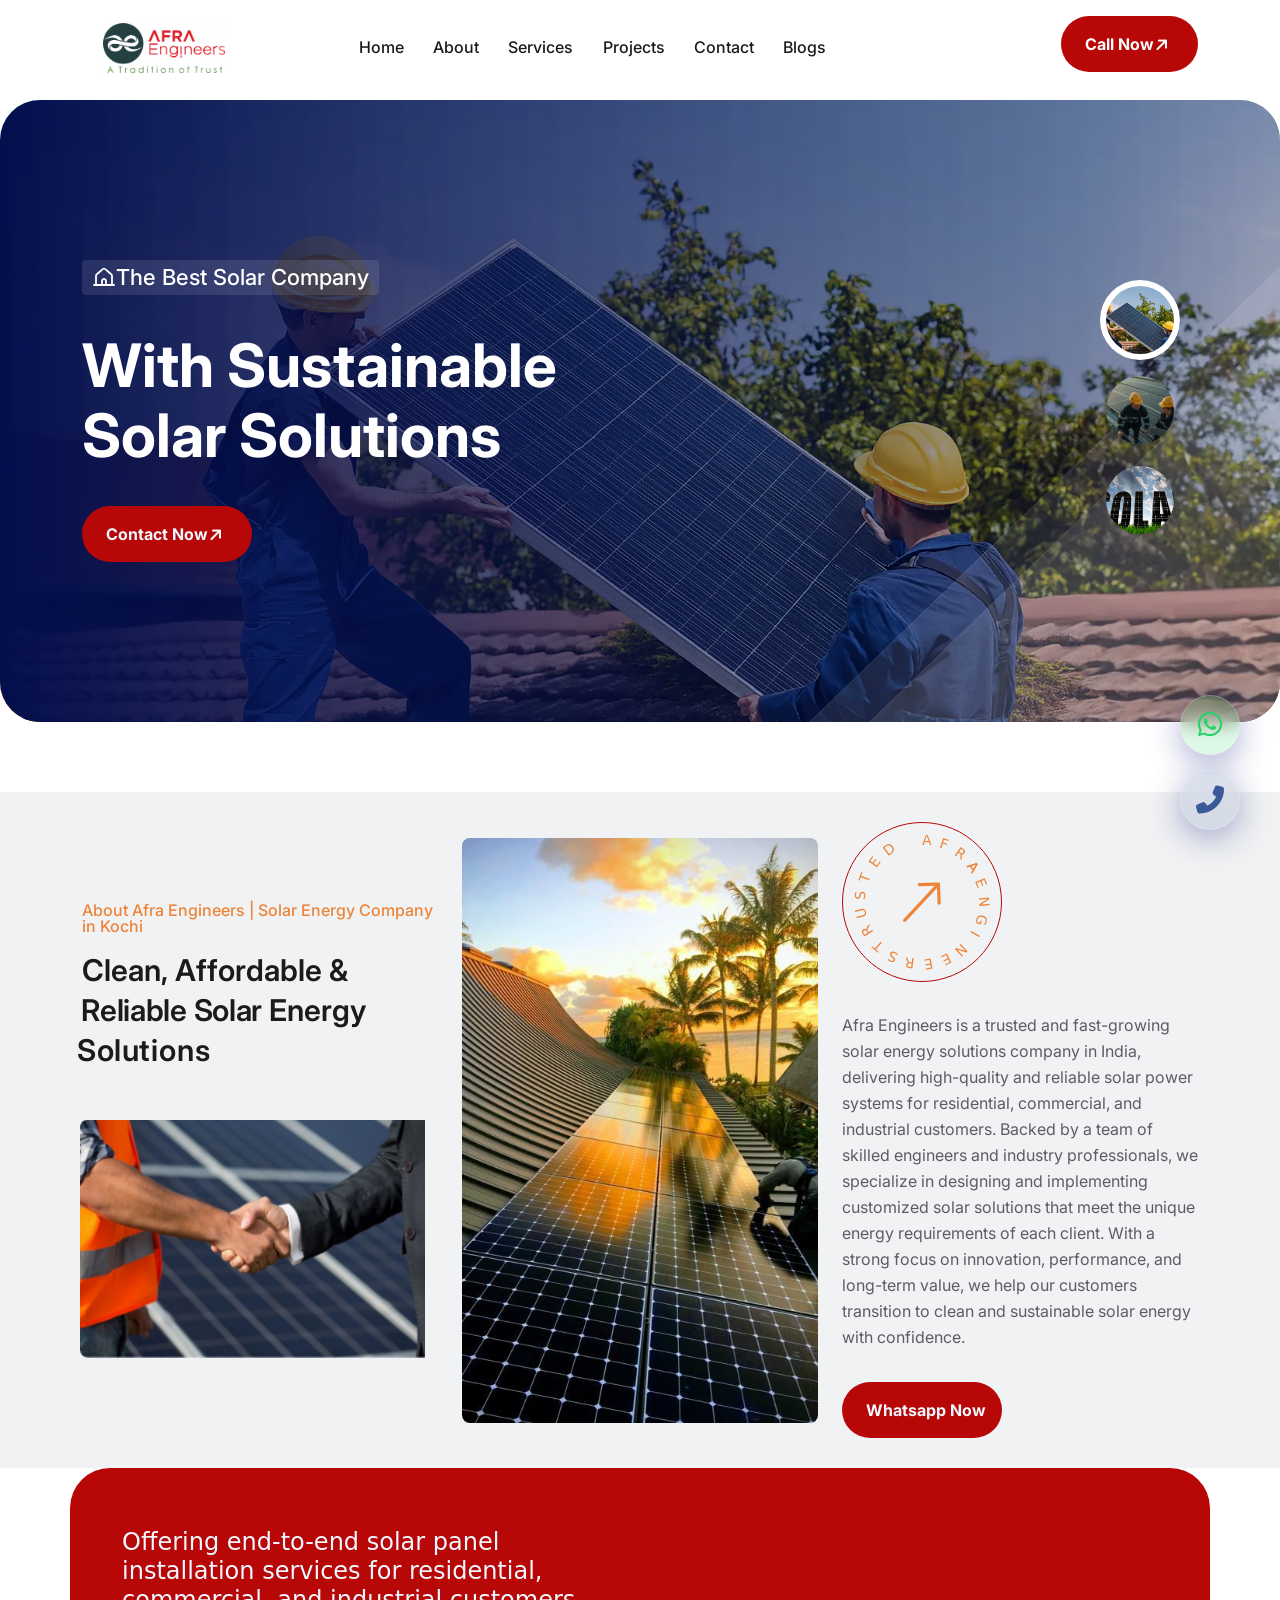
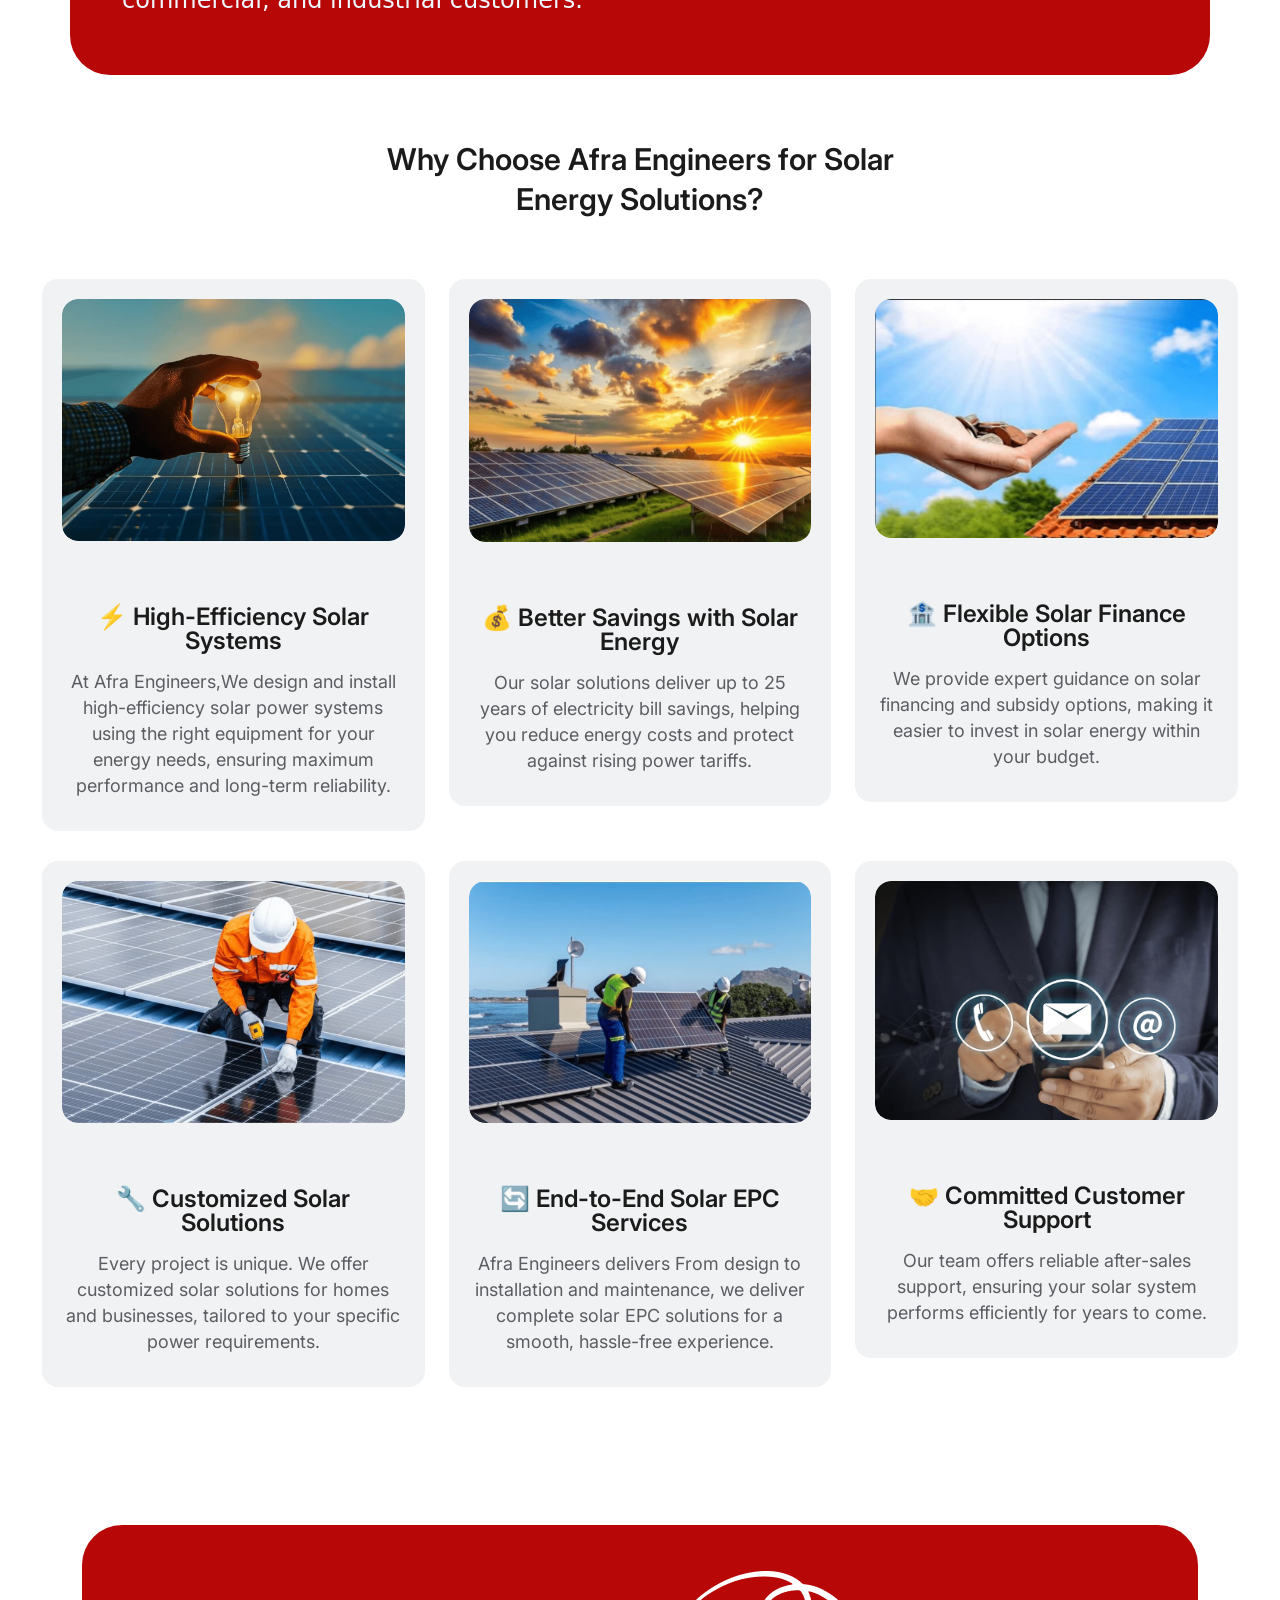
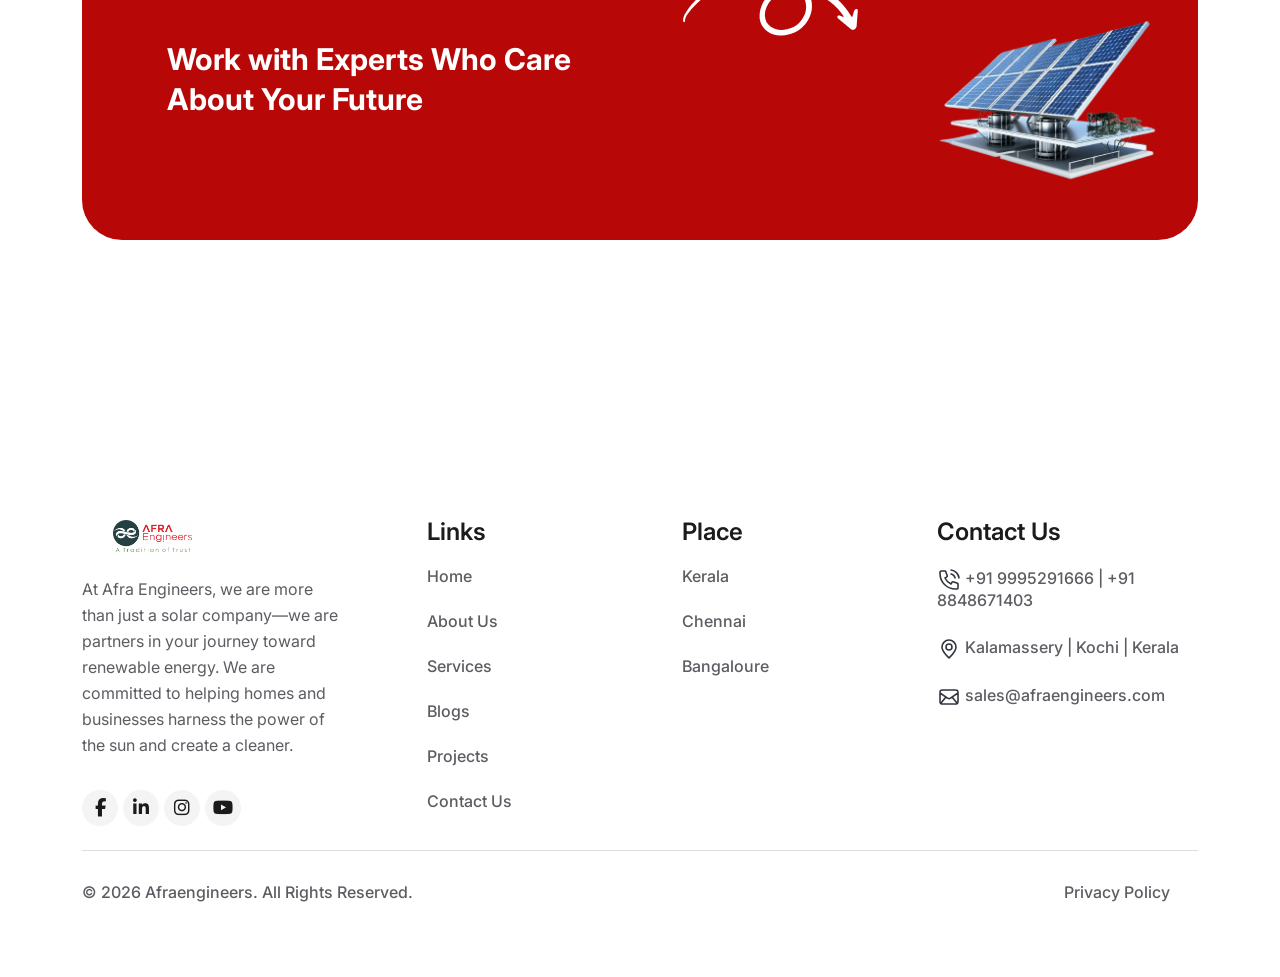
==== commit d58371aa: "Bug Fixes" ====
--- a/index.html
+++ b/index.html
@@ -692,8 +692,8 @@
       </div>
     </div>
     <!--===== TESTIMONIAL AREA STARTS =======-->
-    <div class="testi4 sp1"
-      style="background-image: url(assets/img/all-images/bg/team-bg1.png); background-position: center; background-repeat: no-repeat; background-size: cover;">
+    <!-- <div class="testi4 sp1"
+      style="background-image: url(assets/img/all-images/bg/team-bg1.png); background-position: center; background-repeat: no-repeat; background-size: cover;"> -->
       <div class="container">
         <div class="row">
           <div class="col-lg-6">
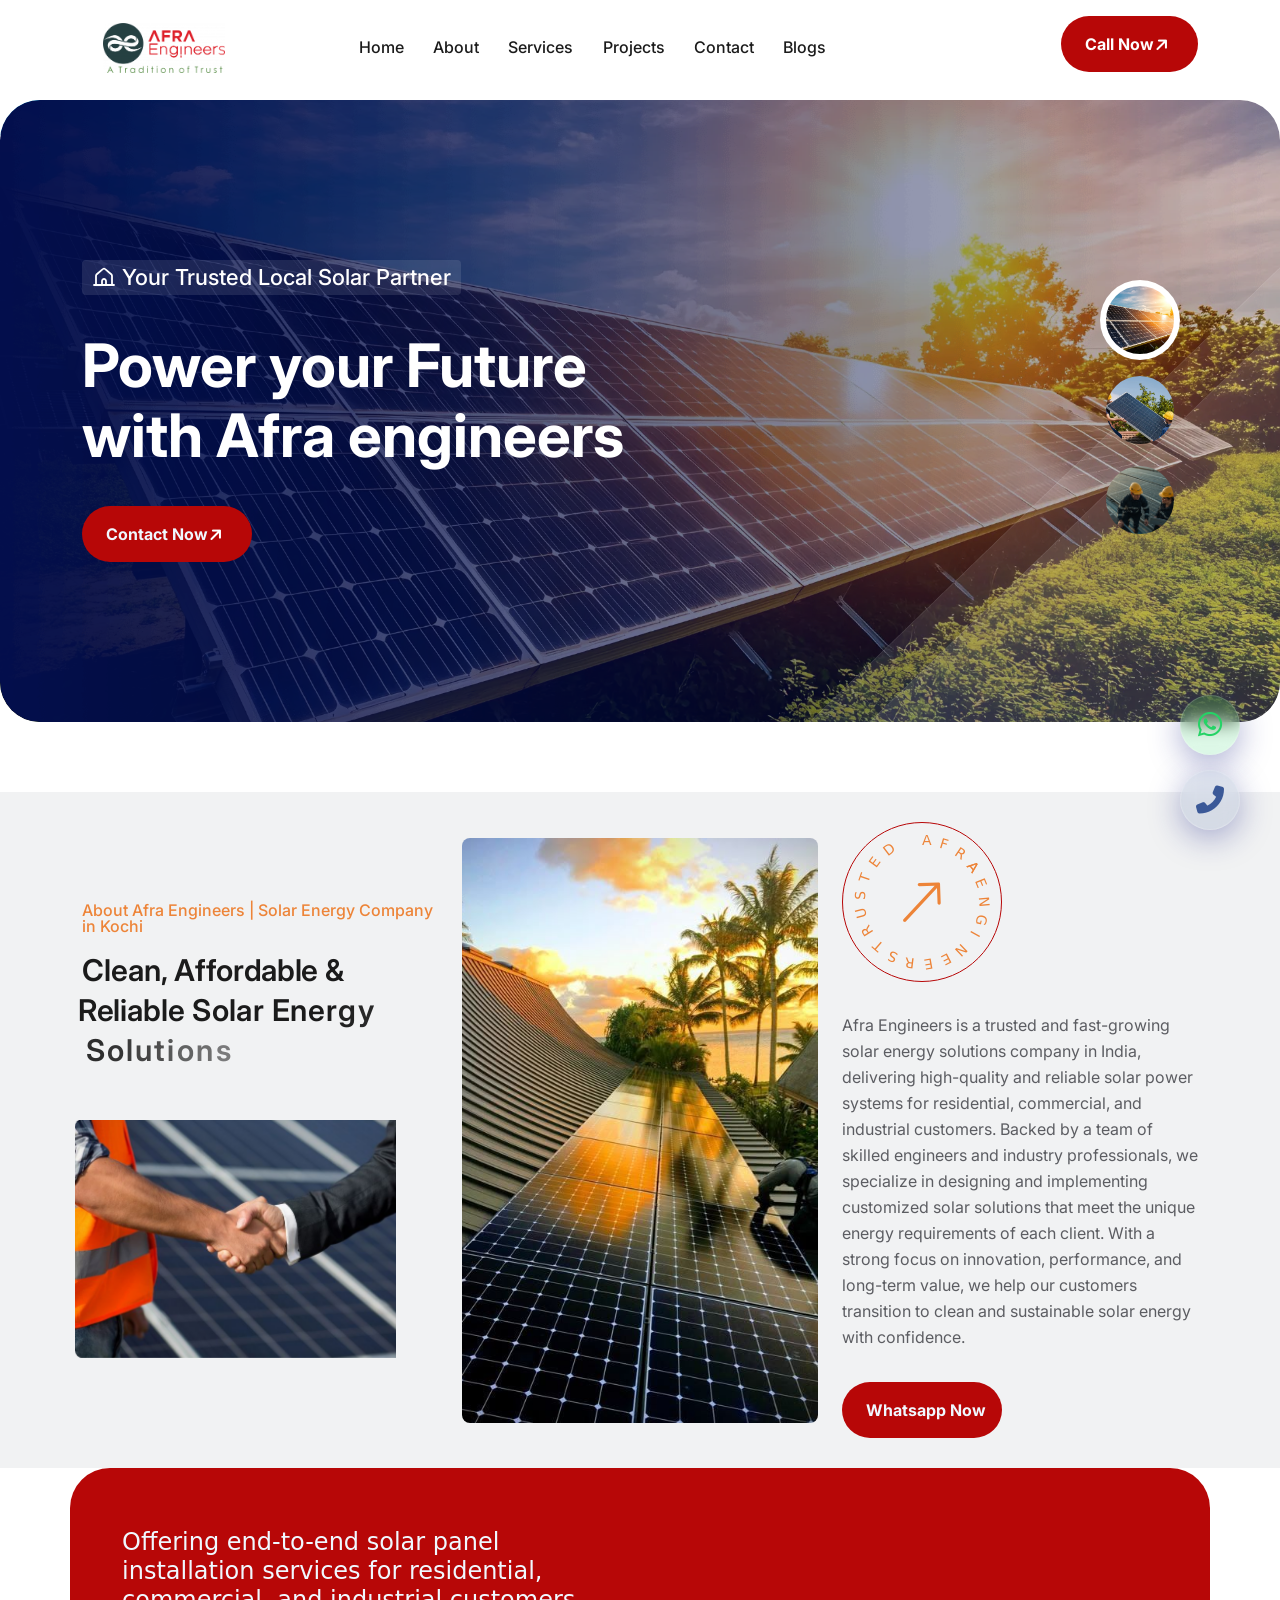
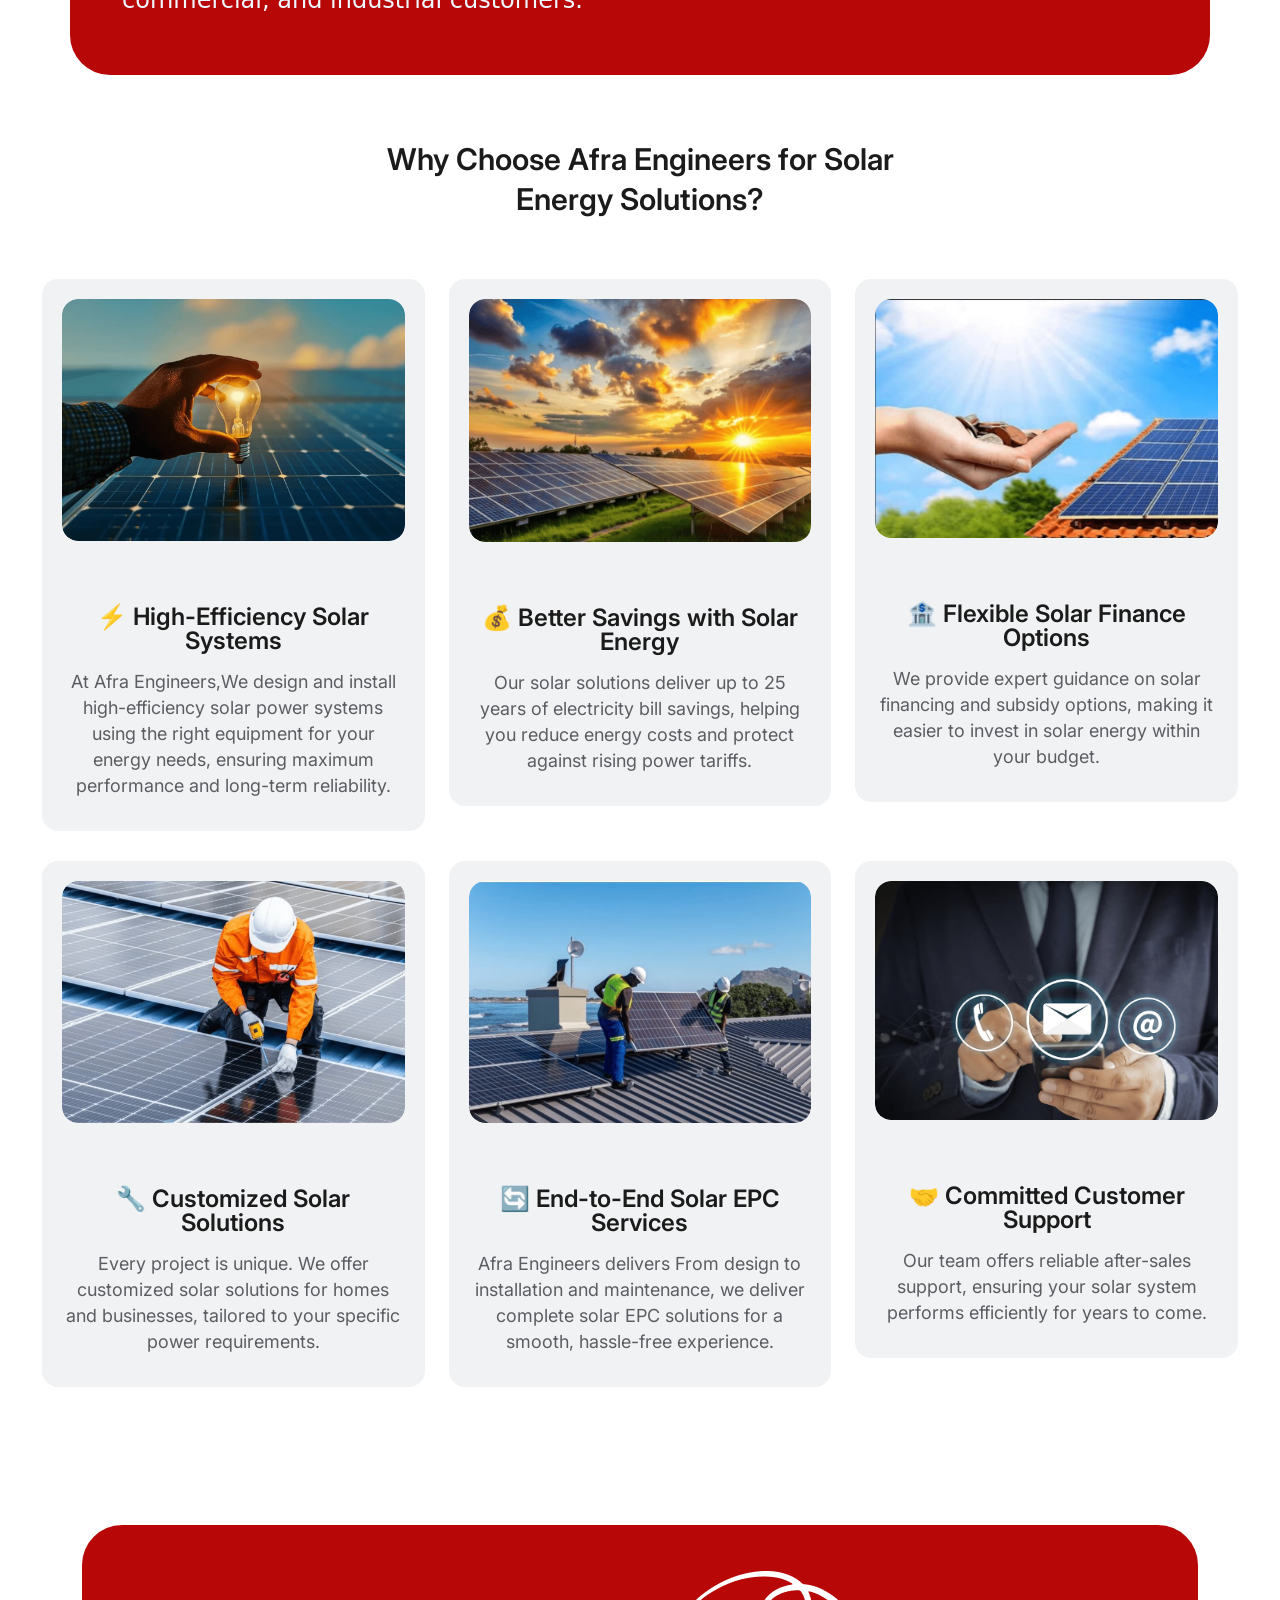
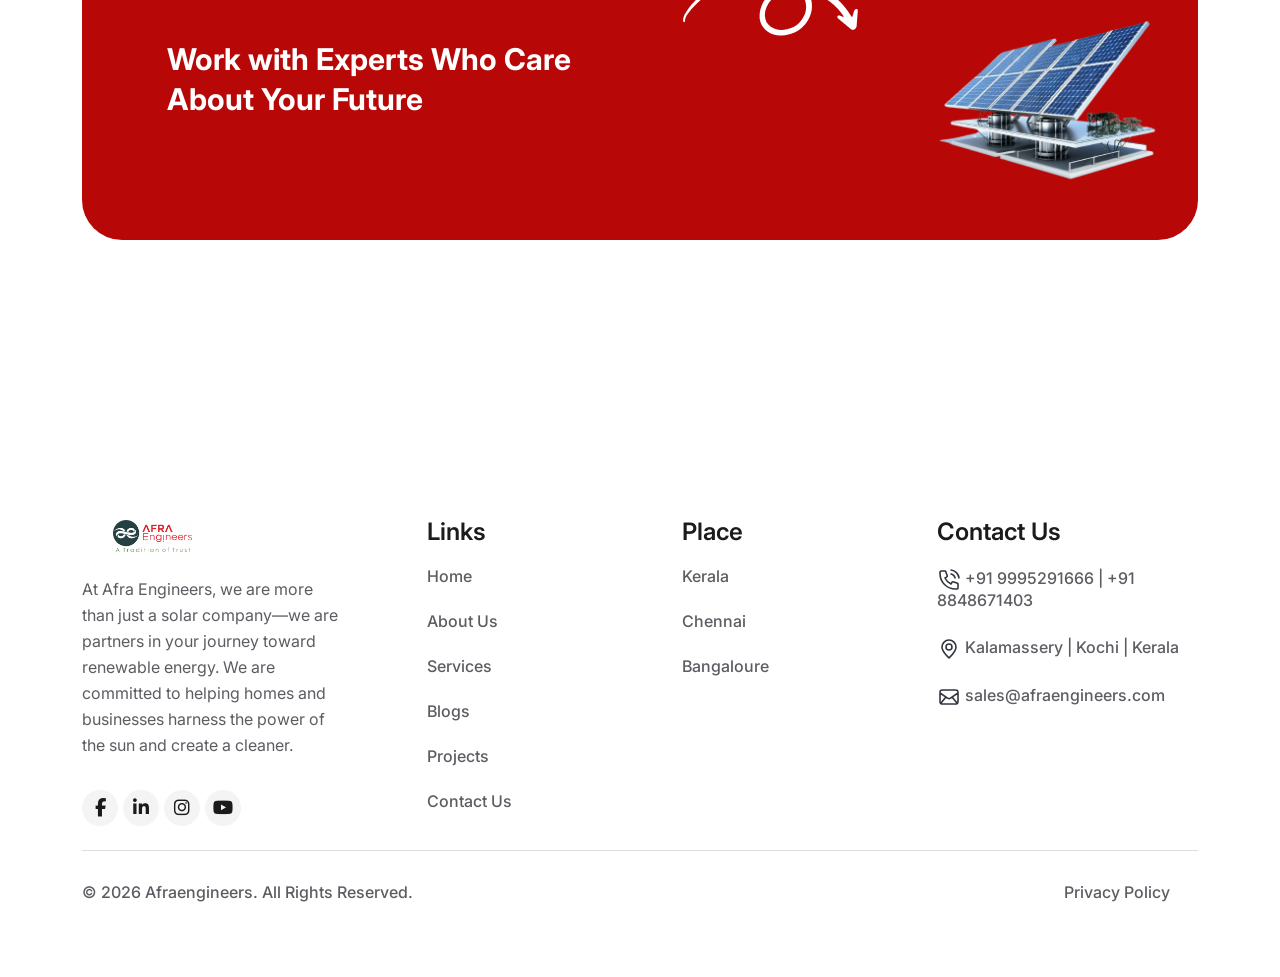
==== commit 71757f9c: "few changes" ====
--- a/index.html
+++ b/index.html
@@ -275,9 +275,6 @@
       }
     });
   </script>
-
-
-
 
   <!--===== PRELOADER STARTS =======-->
   <div class="preloader">
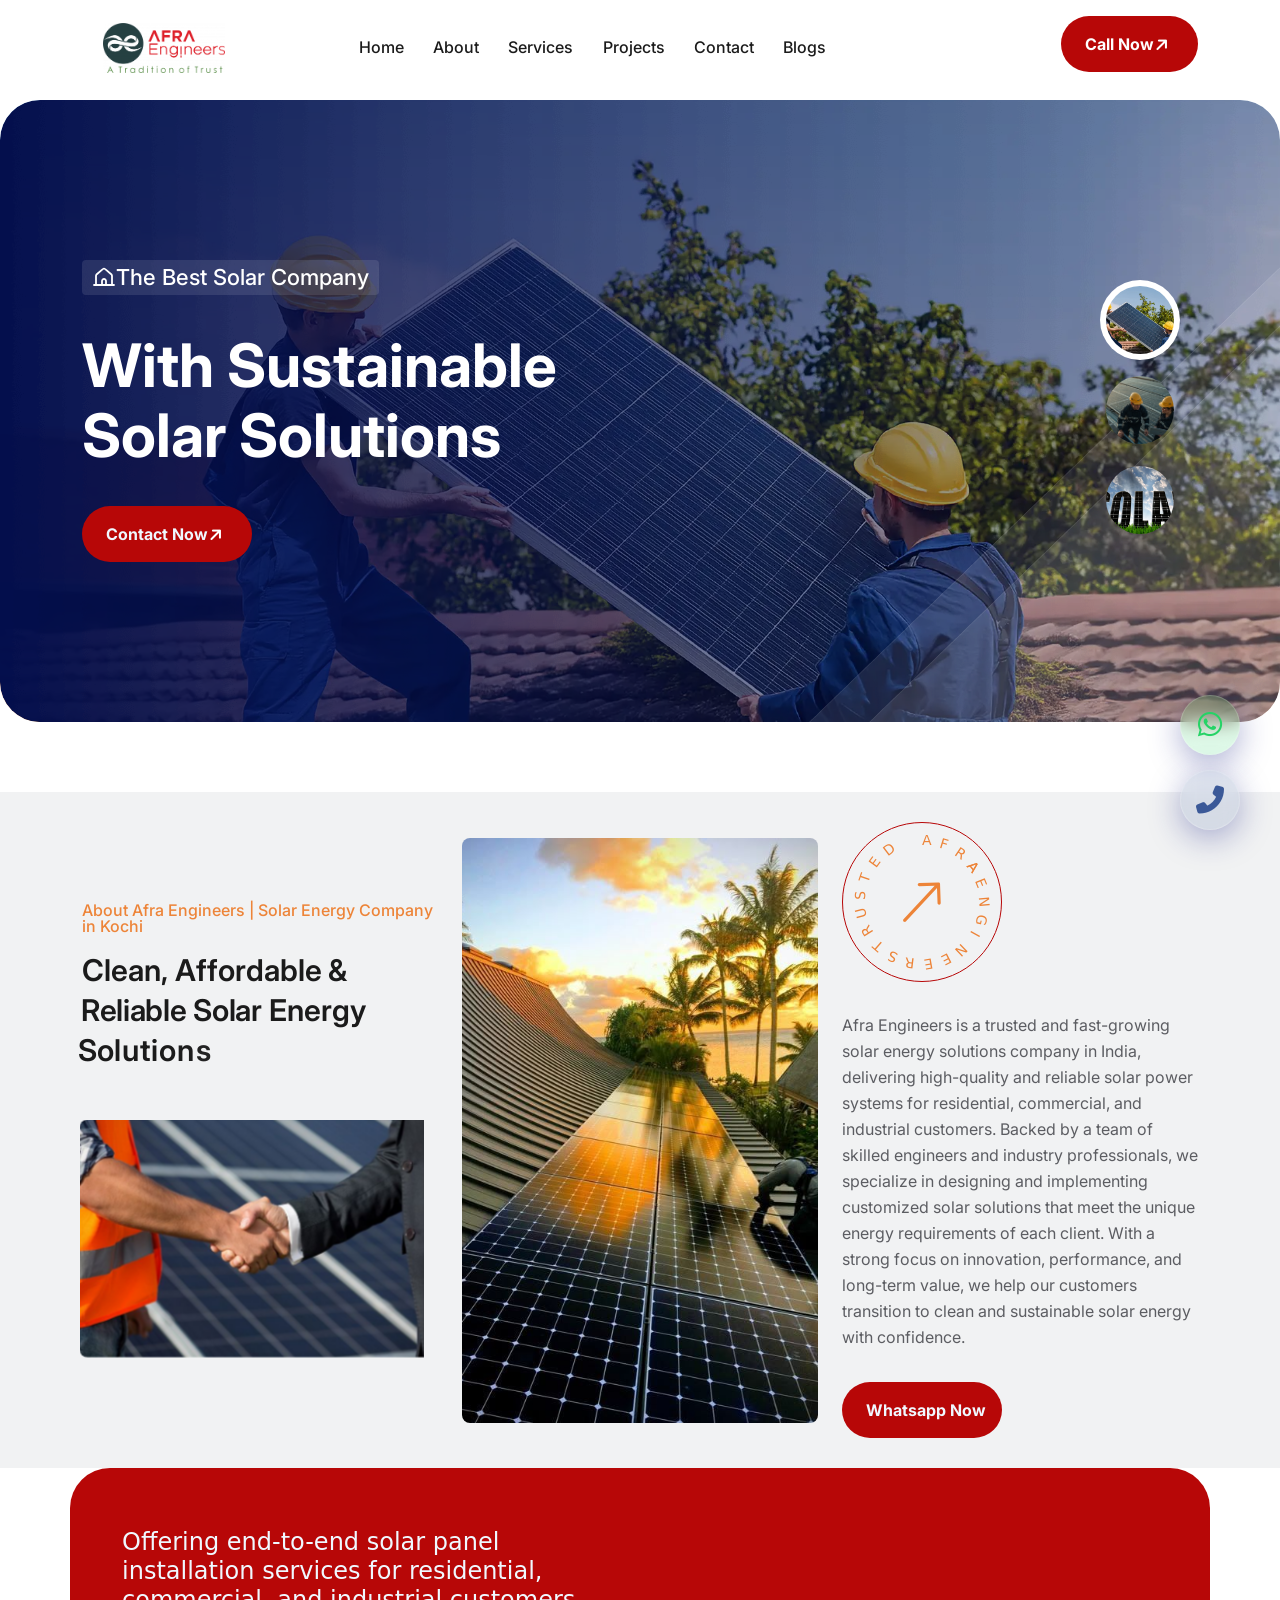
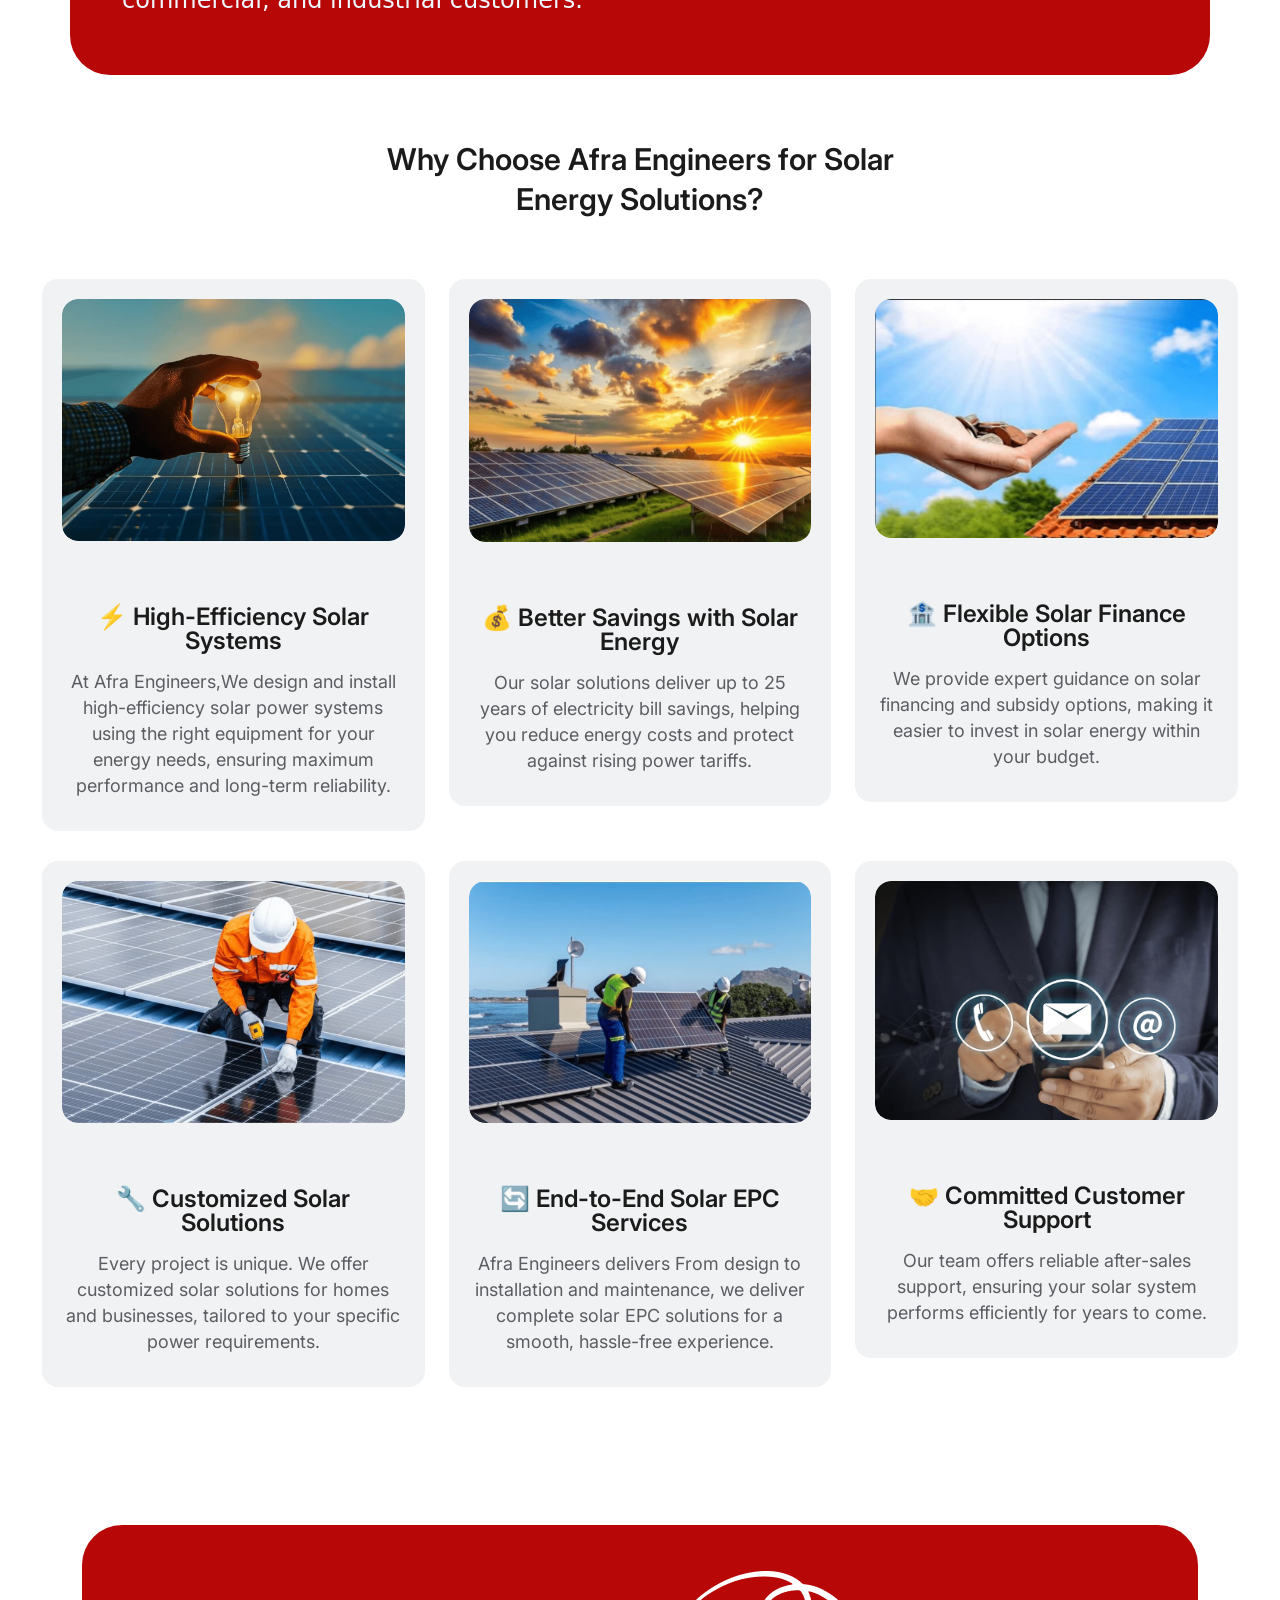
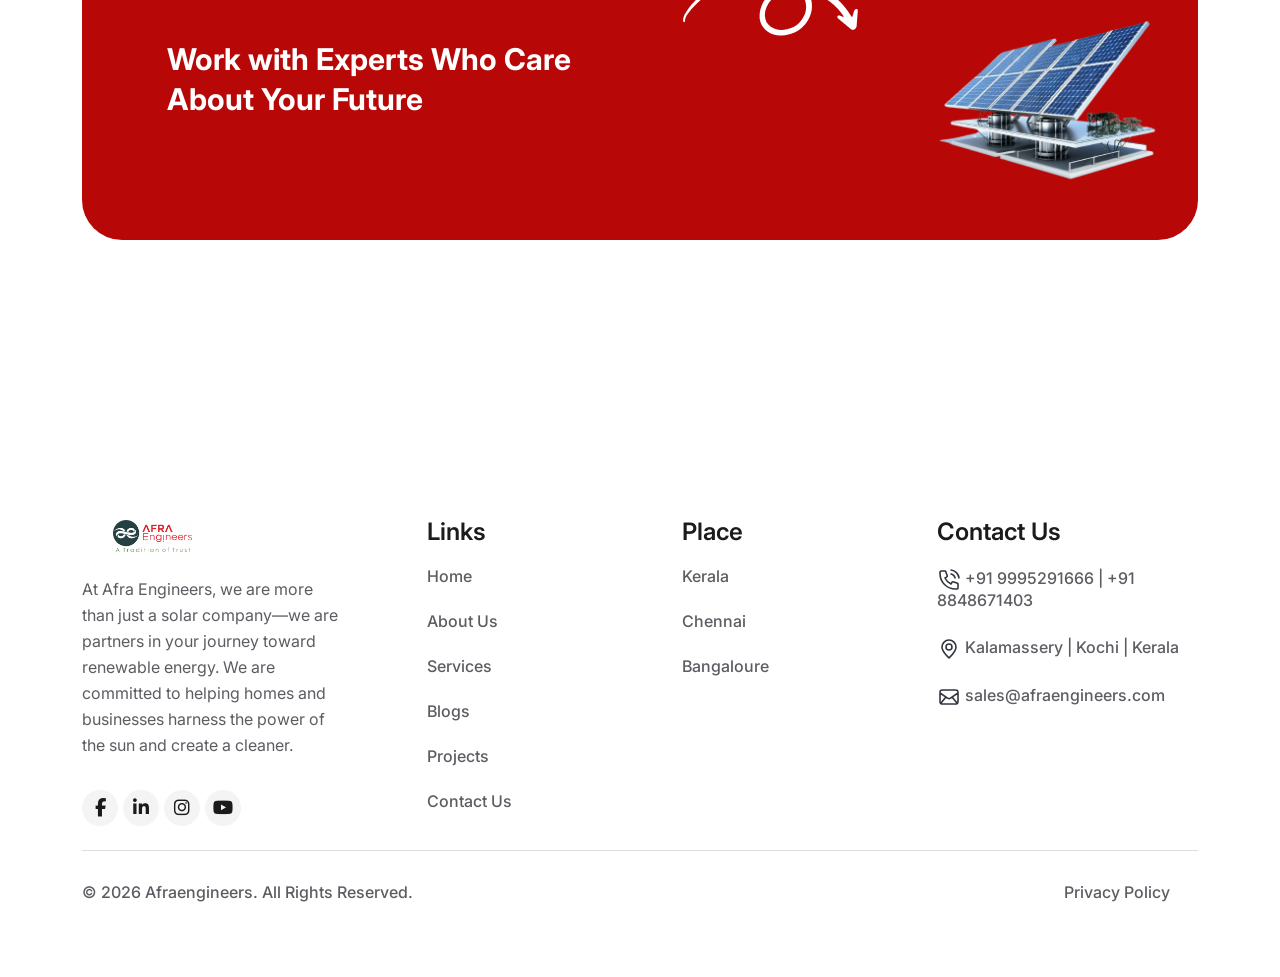
==== commit dedba185: "bug fixes" ====
--- a/index.html
+++ b/index.html
@@ -754,13 +754,13 @@
                 sun and create a cleaner.</p>
               <div class="space32"></div>
               <ul>
-                <li><a href="https://www.facebook.com/share/1EUB5ST9ZU/?mibextid=wwXIfr"><i
+                <li><a href="https://www.facebook.com/share/1EUB5ST9ZU/?mibextid=wwXIfr" target="_blank"><i
                       class="fa-brands fa-facebook-f"></i></a></li>
-                <li><a href="https://www.linkedin.com/company/afra-engineers/"><i
+                <li><a href="https://www.linkedin.com/company/afra-engineers/" target="_blank"><i
                       class="fa-brands fa-linkedin-in"></i></a></li>
-                <li><a href="https://www.instagram.com/afra_engineers?igsh=bXU1ZWlwMWoyMHNr"><i
+                <li><a href="https://www.instagram.com/afra_engineers?igsh=bXU1ZWlwMWoyMHNr" target="_blank"><i
                       class="fa-brands fa-instagram"></i></a></li>
-                <li><a href="https://youtube.com/@afraengineers?si=V4Ce45V0qRgirNmI"><i
+                <li><a href="https://youtube.com/@afraengineers?si=V4Ce45V0qRgirNmI" target="_blank"><i
                       class="fa-brands fa-youtube"></i></a></li>
               </ul>
             </div>
@@ -795,7 +795,7 @@
             <div class="footer-widget-area">
               <h3>Contact Us</h3>
               <ul>
-                <li><a href="tel:+11234567890"><svg xmlns="http://www.w3.org/2000/svg" width="24" height="24"
+                <li><a href="tel:+918848671403"><svg xmlns="http://www.w3.org/2000/svg" width="24" height="24"
                       viewBox="0 0 24 24" fill="none">
                       <path
                         d="M14.05 6C15.0268 6.19057 15.9244 6.66826 16.6281 7.37194C17.3318 8.07561 17.8095 8.97326 18 9.95M14.05 2C16.0793 2.22544 17.9716 3.13417 19.4163 4.57701C20.8609 6.01984 21.7721 7.91101 22 9.94M18.5 21C9.93959 21 3 14.0604 3 5.5C3 5.11378 3.01413 4.73086 3.04189 4.35173C3.07375 3.91662 3.08968 3.69907 3.2037 3.50103C3.29814 3.33701 3.4655 3.18146 3.63598 3.09925C3.84181 3 4.08188 3 4.56201 3H7.37932C7.78308 3 7.98496 3 8.15802 3.06645C8.31089 3.12515 8.44701 3.22049 8.55442 3.3441C8.67601 3.48403 8.745 3.67376 8.88299 4.05321L10.0491 7.26005C10.2096 7.70153 10.2899 7.92227 10.2763 8.1317C10.2643 8.31637 10.2012 8.49408 10.0942 8.64506C9.97286 8.81628 9.77145 8.93713 9.36863 9.17882L8 10C9.2019 12.6489 11.3501 14.7999 14 16L14.8212 14.6314C15.0629 14.2285 15.1837 14.0271 15.3549 13.9058C15.5059 13.7988 15.6836 13.7357 15.8683 13.7237C16.0777 13.7101 16.2985 13.7904 16.74 13.9509L19.9468 15.117C20.3262 15.255 20.516 15.324 20.6559 15.4456C20.7795 15.553 20.8749 15.6891 20.9335 15.842C21 16.015 21 16.2169 21 16.6207V19.438C21 19.9181 21 20.1582 20.9007 20.364C20.8185 20.5345 20.663 20.7019 20.499 20.7963C20.3009 20.9103 20.0834 20.9262 19.6483 20.9581C19.2691 20.9859 18.8862 21 18.5 21Z"
--- a/assets/css/main.css
+++ b/assets/css/main.css
@@ -14344,13 +14344,6 @@
   background-repeat: no-repeat;
 }
 
-.pro-location1 .cs_case_study_thumb.cs_case_study_thumb3 {
-  background-image: url(../img/all-images/projects/pro3.jpg);
-  background-position: center;
-  background-size: cover;
-  background-repeat: no-repeat;
-}
-
 .pro-location1 .cs_case_study_thumb.cs_case_study_thumb4 {
   background-image: url(../img/all-images/projects/pro4.jpg);
   background-position: center;
@@ -14371,28 +14364,9 @@
   background-size: cover;
   background-repeat: no-repeat;
 }
-.pro-location1 .cs_case_study_thumb.cs_case_study_thumb7 {
-  background-image: url(../img/all-images/projects/pro7.jpeg);
-  background-position: center;
-  background-size: cover;
-  background-repeat: no-repeat;
-}
-
-.pro-location1 .cs_case_study_thumb.cs_case_study_thumb8 {
-  background-image: url(../img/all-images/projects/pro8.jpeg);
-  background-position: center;
-  background-size: cover;
-  background-repeat: no-repeat;
-}
 
 .pro-location1 .cs_case_study_thumb.cs_case_study_thumb9 {
   background-image: url(../img/all-images/projects/pro9.jpg);
-  background-position: center;
-  background-size: cover;
-  background-repeat: no-repeat;
-}
-.pro-location1 .cs_case_study_thumb.cs_case_study_thumb10 {
-  background-image: url(../img/all-images/projects/pro10.jpg);
   background-position: center;
   background-size: cover;
   background-repeat: no-repeat;
